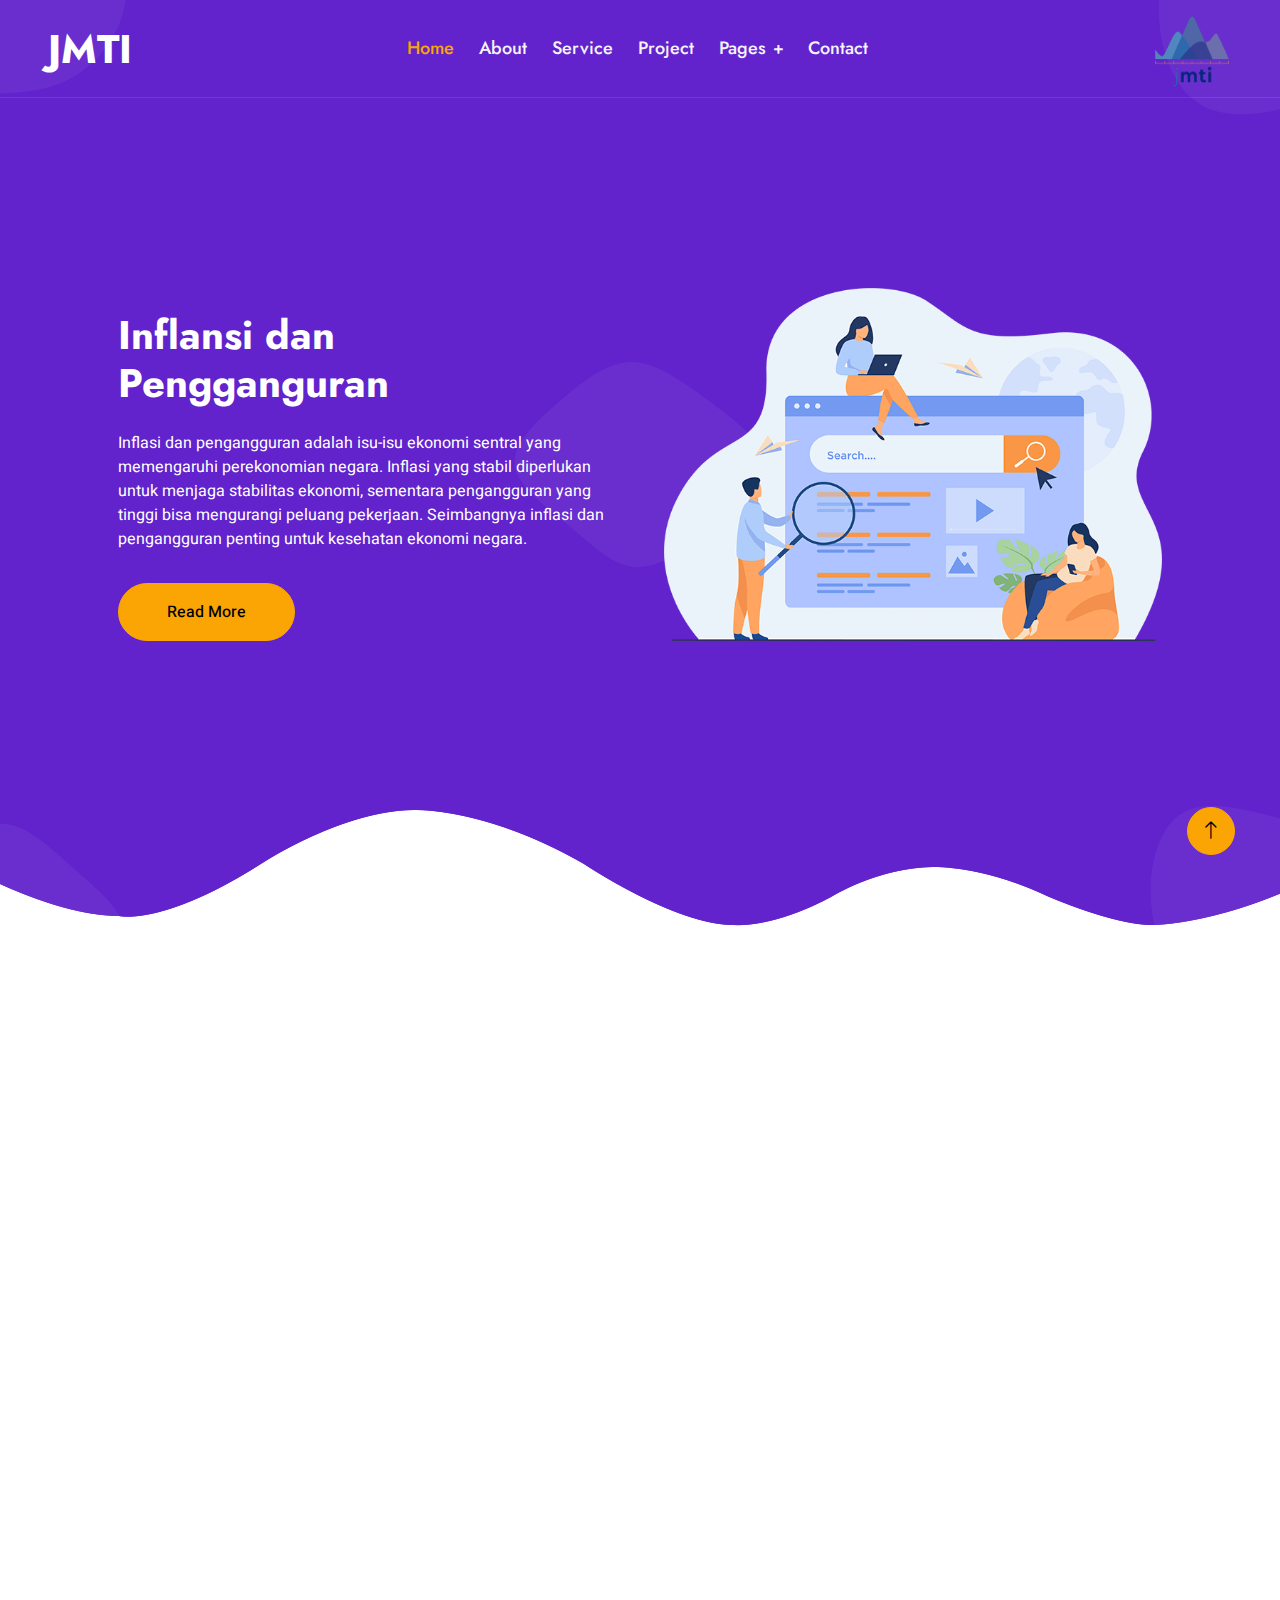
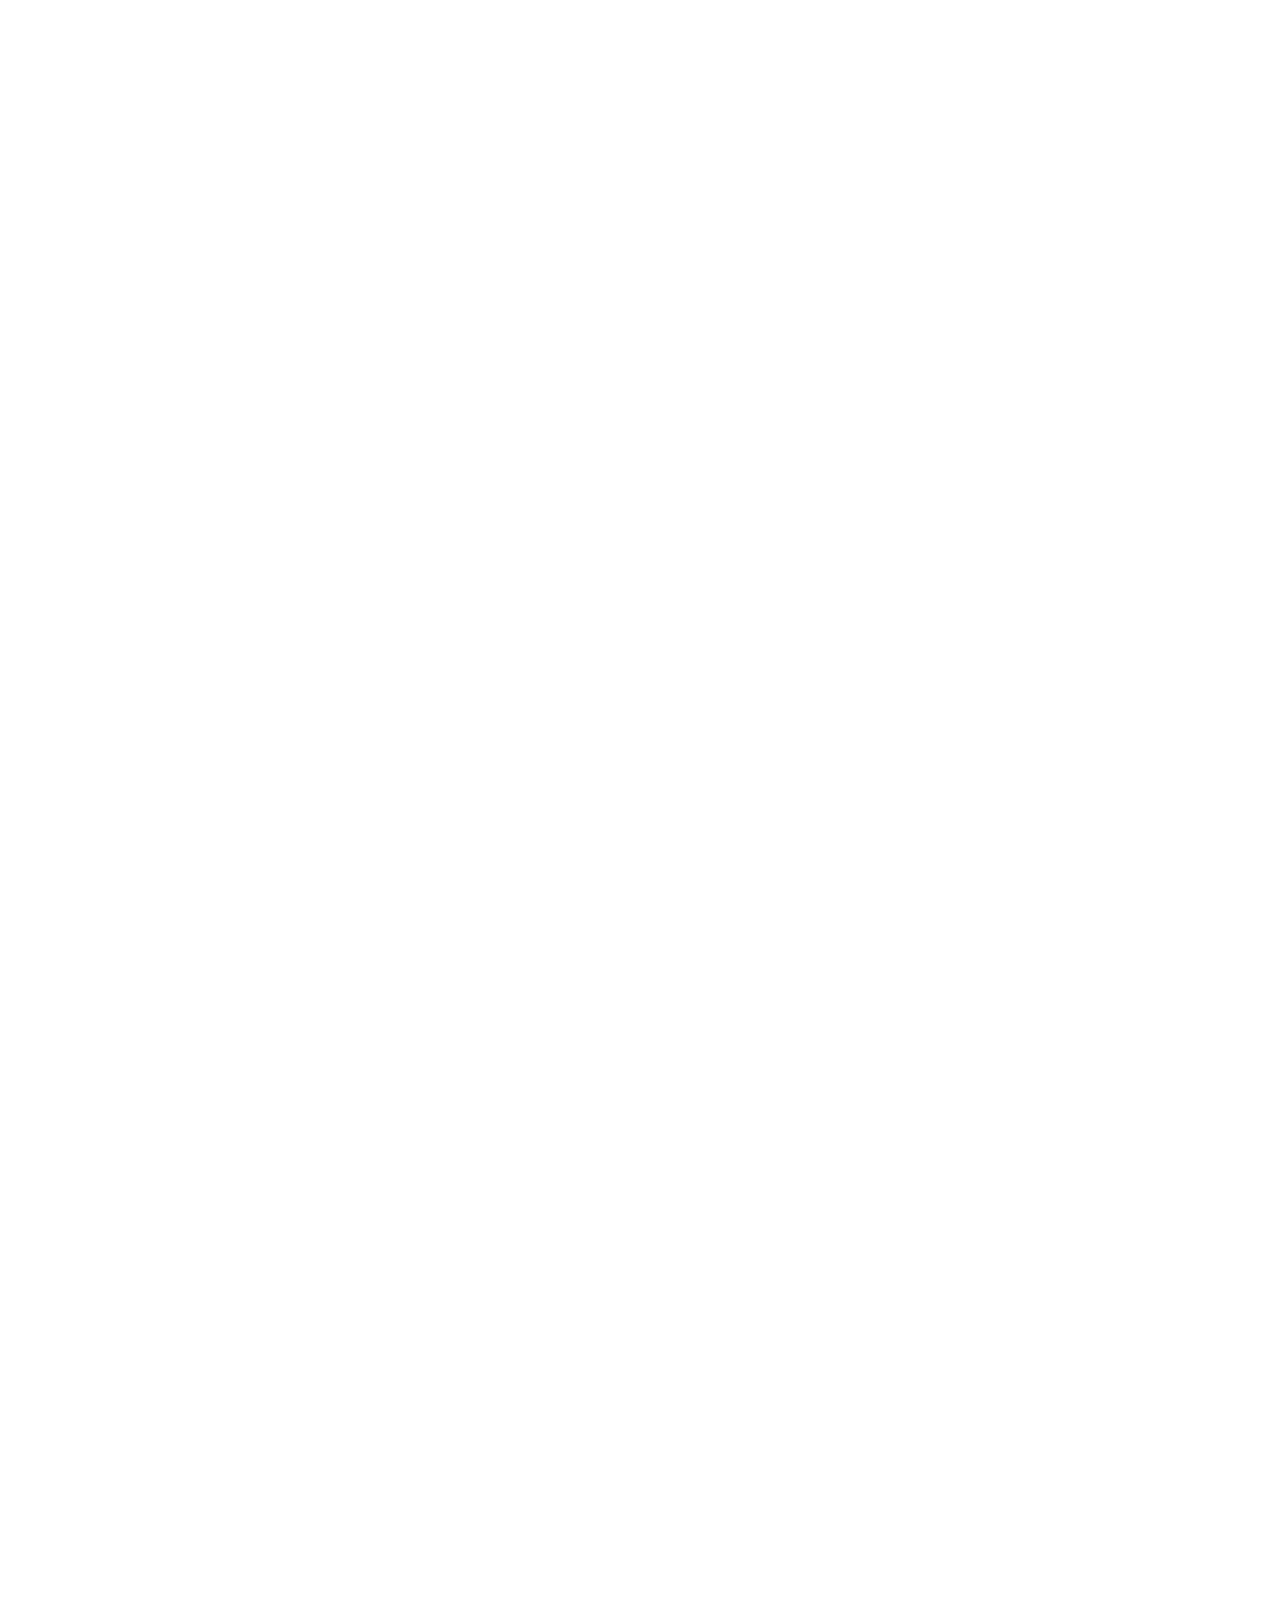
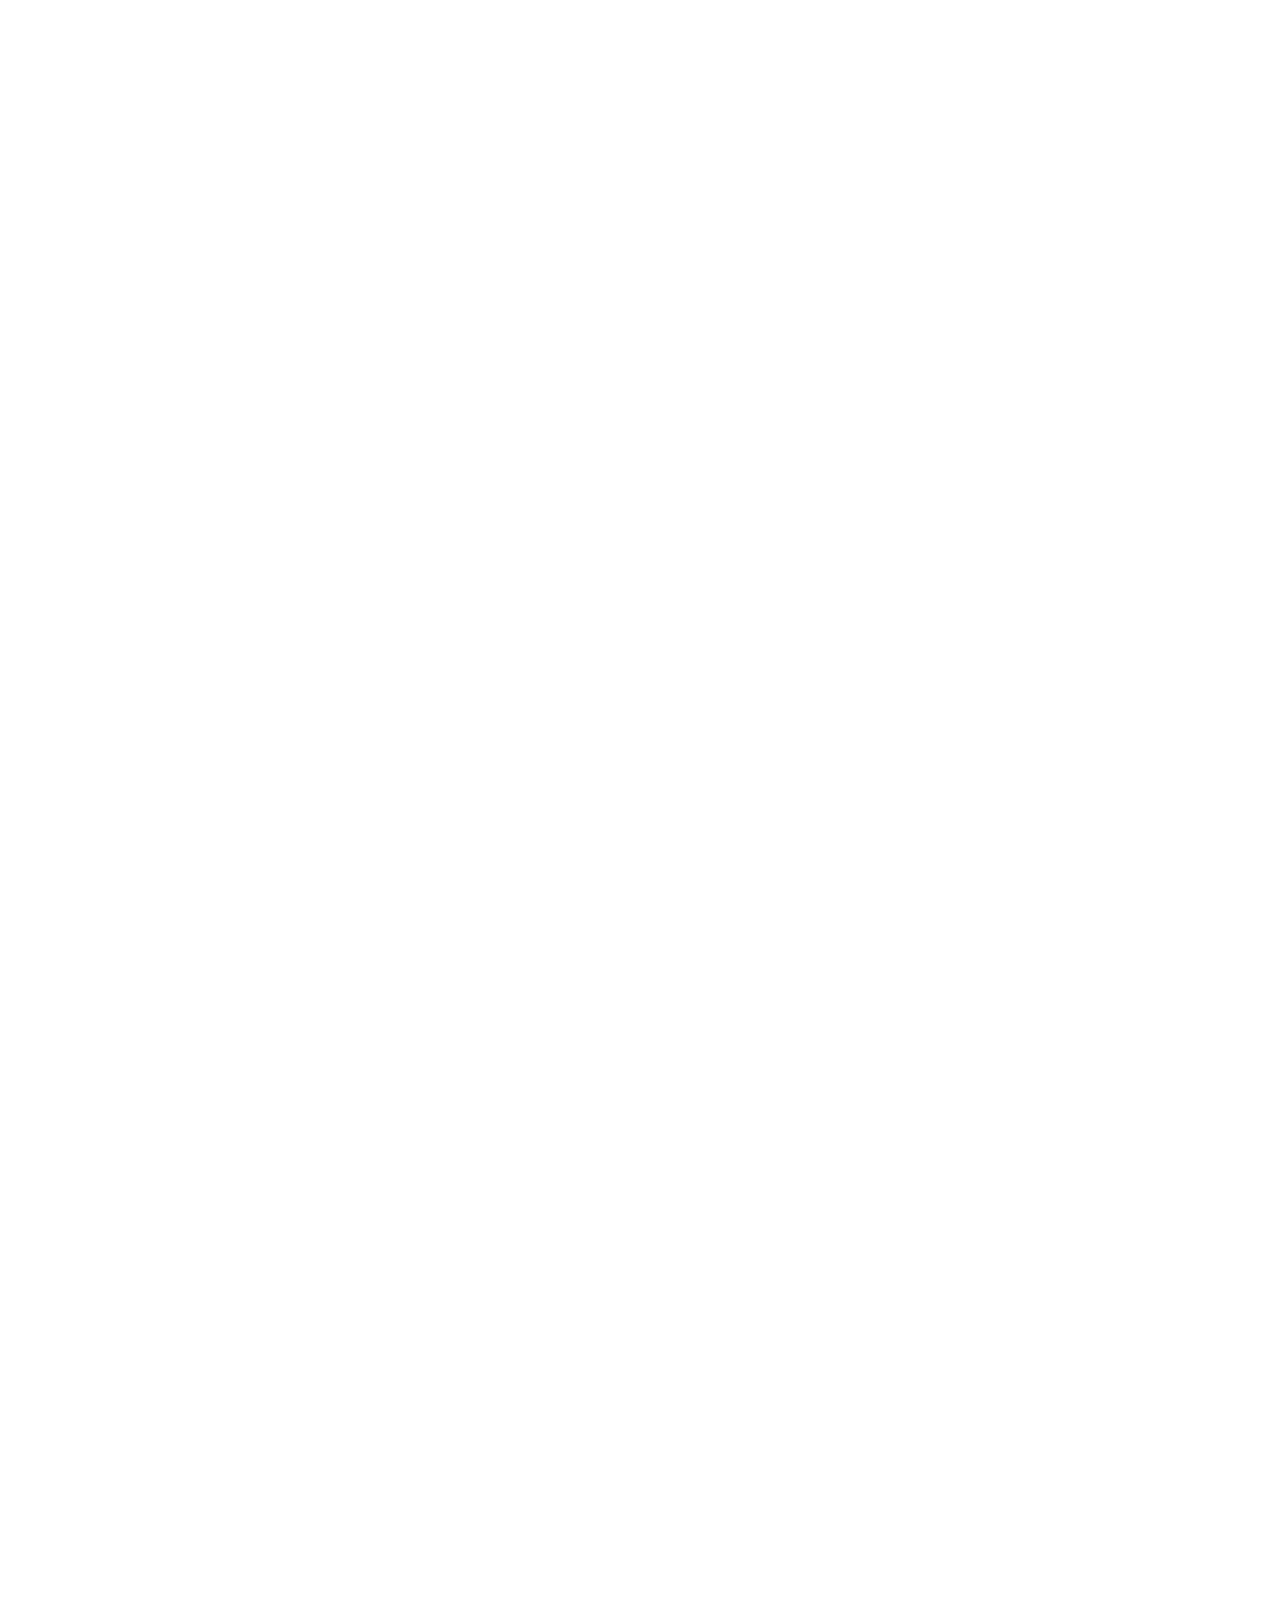
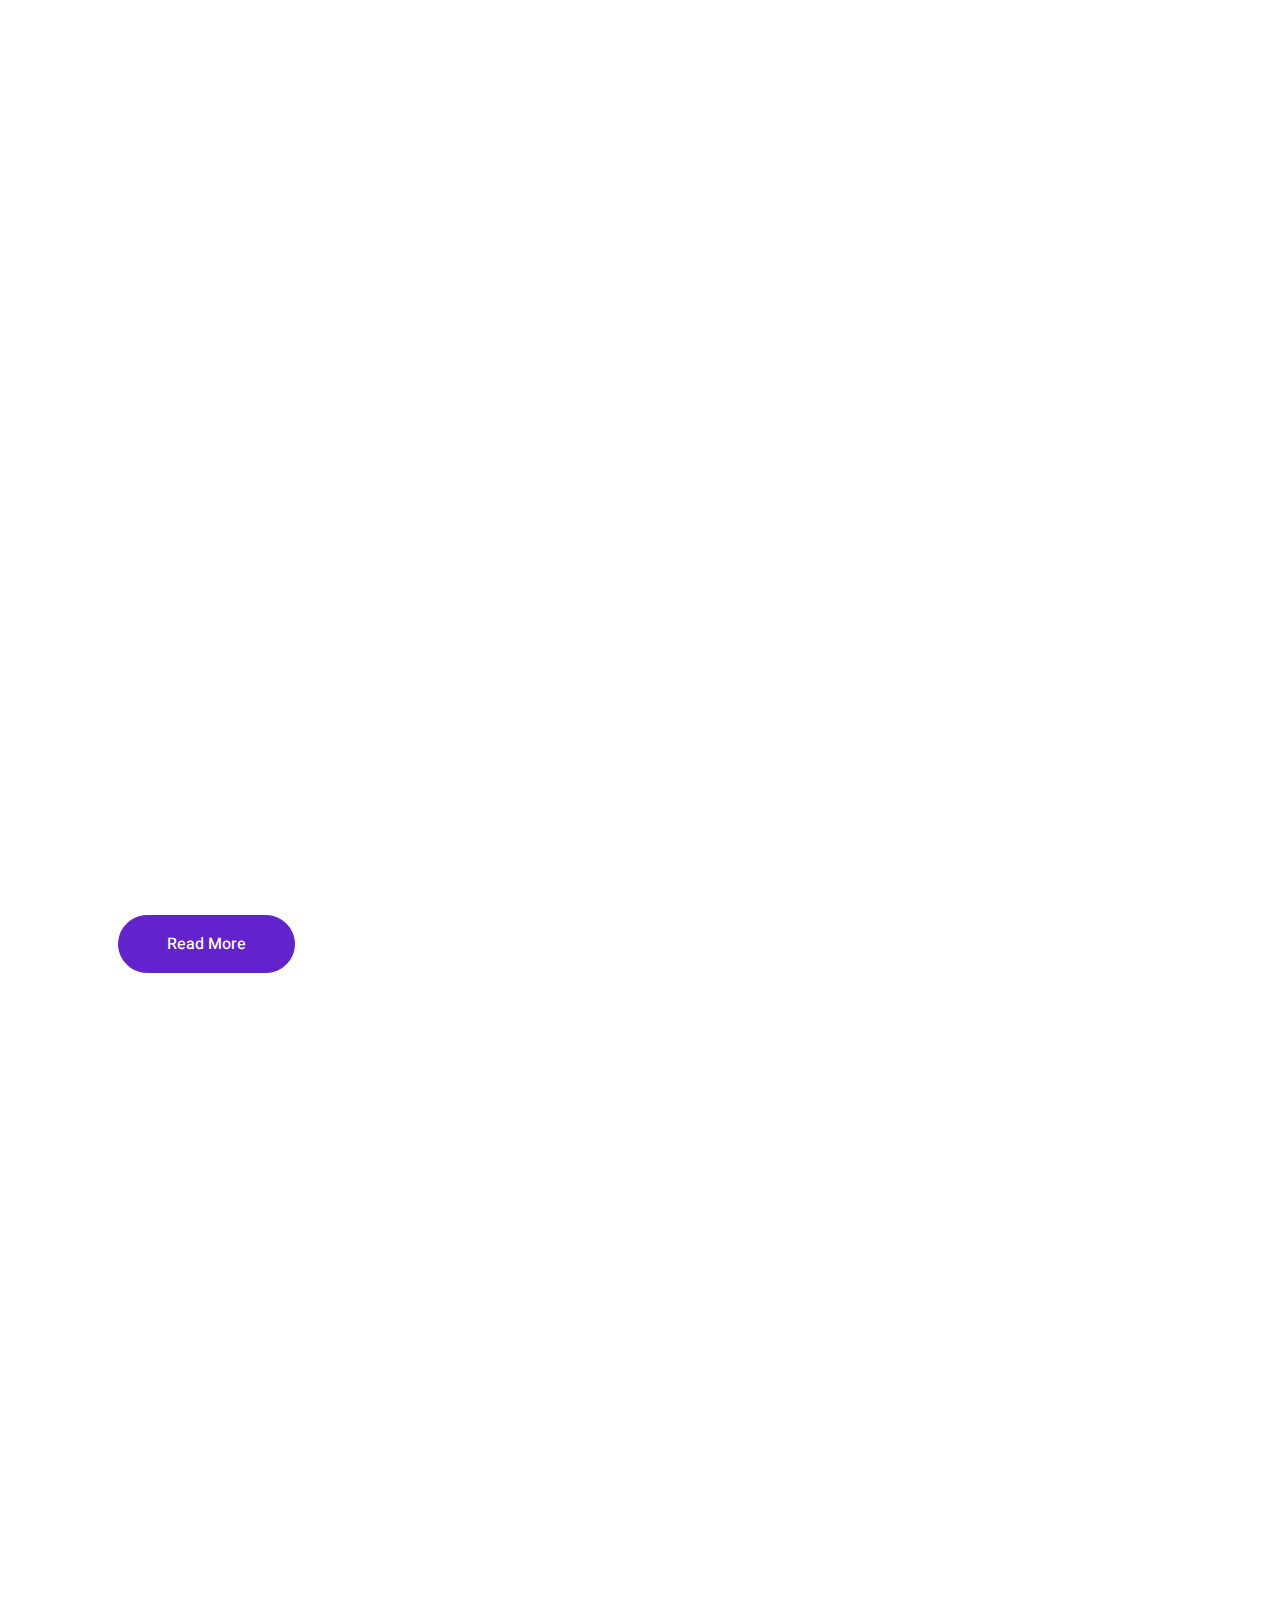
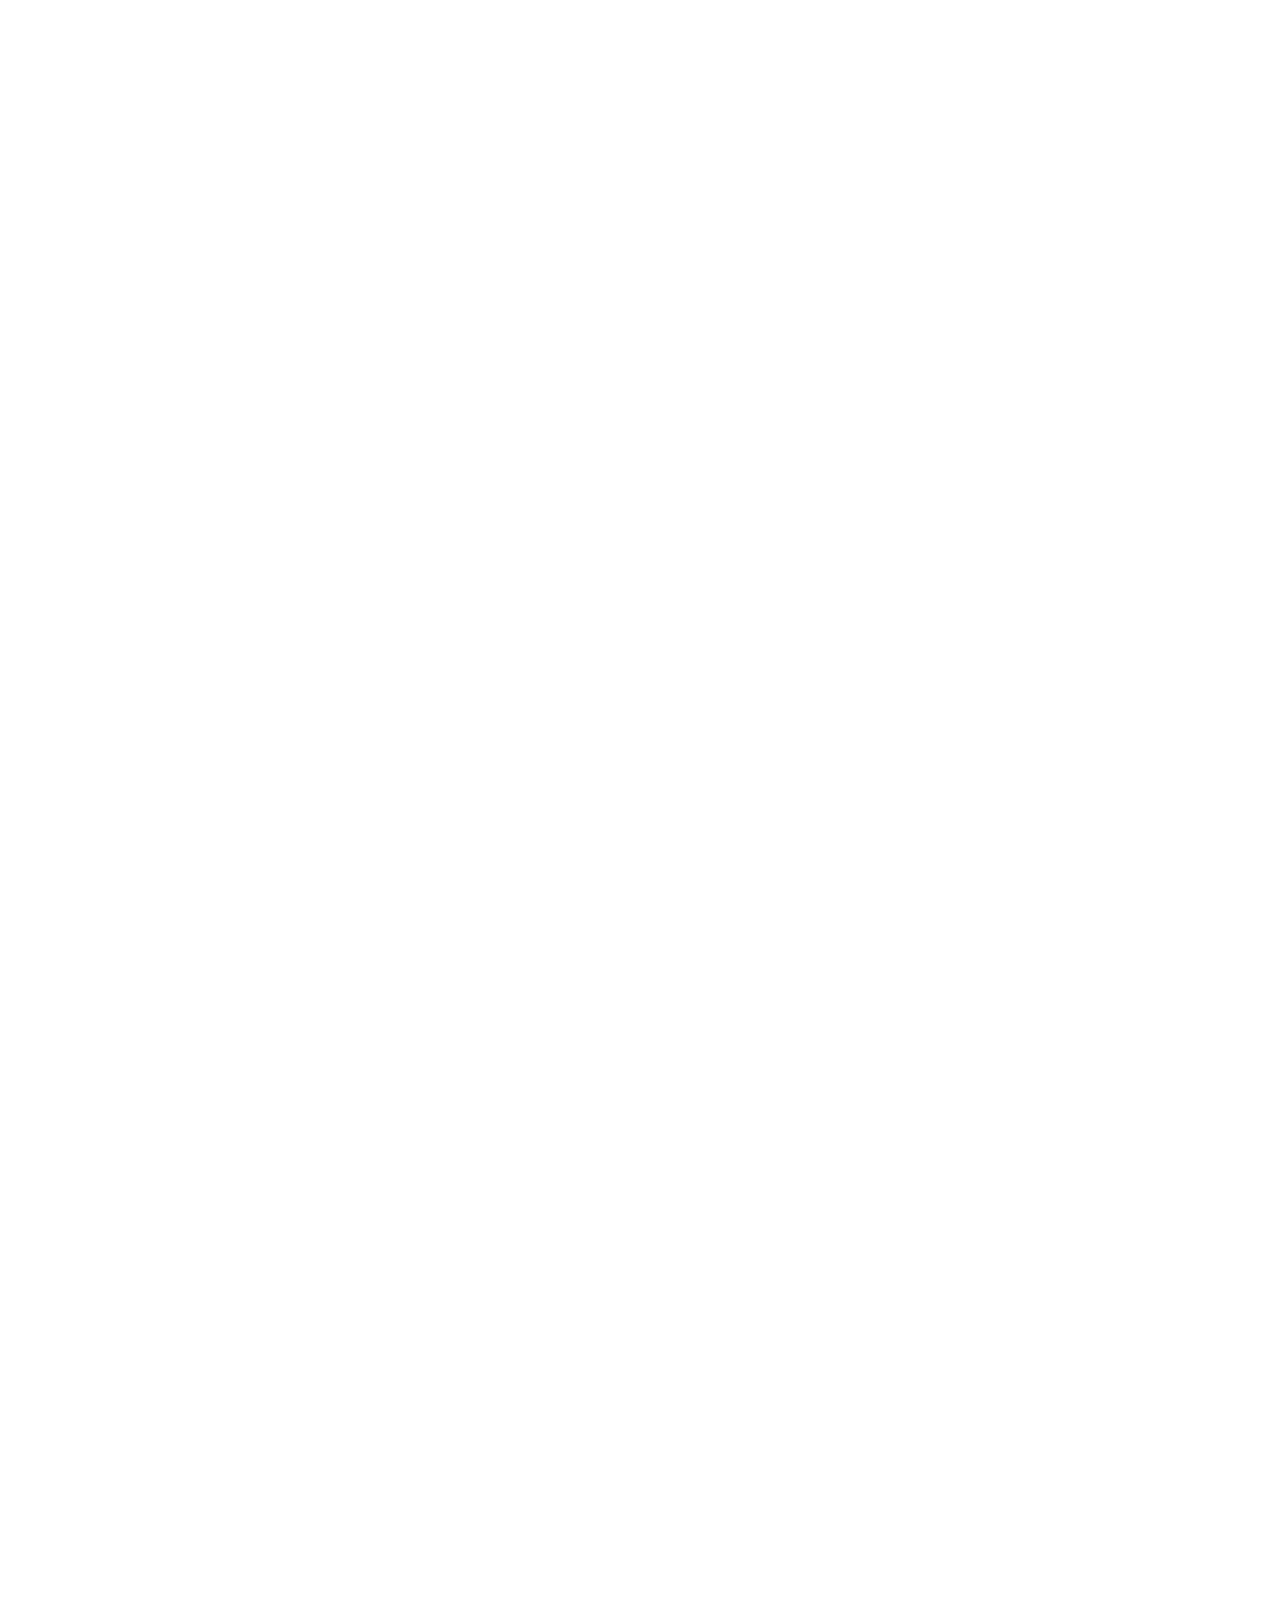
==== expo jmti/index.html @ 0d458063 "first commit" ====
<!DOCTYPE html>
<html lang="en">

<head>
    <meta charset="utf-8">
    <title>Expo - JMTI</title>
    <link rel="shortcut icon" type="image/jpg" href="img/Lambang_ITK.png"/>
    <meta content="width=device-width, initial-scale=1.0" name="viewport">
    <meta content="" name="keywords">
    <meta content="" name="description">

    <!-- Favicon -->
    <link href="img/favicon.ico" rel="icon">

    <!-- Google Web Fonts -->
    <link rel="preconnect" href="https://fonts.googleapis.com">
    <link rel="preconnect" href="https://fonts.gstatic.com" crossorigin>
    <link href="https://fonts.googleapis.com/css2?family=Heebo:wght@400;500&family=Jost:wght@500;600;700&display=swap" rel="stylesheet"> 

    <!-- Icon Font Stylesheet -->
    <link href="https://cdnjs.cloudflare.com/ajax/libs/font-awesome/5.10.0/css/all.min.css" rel="stylesheet">
    <link href="https://cdn.jsdelivr.net/npm/bootstrap-icons@1.4.1/font/bootstrap-icons.css" rel="stylesheet">

    <!-- Libraries Stylesheet -->
    <link href="lib/animate/animate.min.css" rel="stylesheet">
    <link href="lib/owlcarousel/assets/owl.carousel.min.css" rel="stylesheet">
    <link href="lib/lightbox/css/lightbox.min.css" rel="stylesheet">

    <!-- Customized Bootstrap Stylesheet -->
    <link href="css/bootstrap.min.css" rel="stylesheet">

    <!-- Template Stylesheet -->
    <link href="css/style.css" rel="stylesheet">
</head>

<body>
    <div class="container-xxl bg-white p-0">
        <!-- Spinner Start -->
        <div id="spinner" class="show bg-white position-fixed translate-middle w-100 vh-100 top-50 start-50 d-flex align-items-center justify-content-center">
            <div class="spinner-grow text-primary" style="width: 3rem; height: 3rem;" role="status">
                <span class="sr-only">Loading...</span>
            </div>
        </div>
        <!-- Spinner End -->


        <!-- Navbar & Hero Start -->
        <div class="container-xxl position-relative p-0">
            <nav class="navbar navbar-expand-lg navbar-light px-4 px-lg-5 py-3 py-lg-0">
                <a href="" class="navbar-brand p-0">
                    <h1 class="m-0">JMTI</h1>
                    <!-- <img src="img/logo.png" alt="Logo"> -->
                </a>
                <button class="navbar-toggler" type="button" data-bs-toggle="collapse" data-bs-target="#navbarCollapse">
                    <span class="fa fa-bars"></span>
                </button>
                <div class="collapse navbar-collapse" id="navbarCollapse">
                    <div class="navbar-nav mx-auto py-0">
                        <a href="index.html" class="nav-item nav-link active">Home</a>
                        <a href="about.html" class="nav-item nav-link">About</a>
                        <a href="service.html" class="nav-item nav-link">Service</a>
                        <a href="project.html" class="nav-item nav-link">Project</a>
                        <div class="nav-item dropdown">
                            <a href="#" class="nav-link dropdown-toggle" data-bs-toggle="dropdown">Pages</a>
                            <div class="dropdown-menu m-0">
                                <a href="team.html" class="dropdown-item">Our Team</a>
                                <a href="testimonial.html" class="dropdown-item">Testimonial</a>
                                <a href="404.html" class="dropdown-item">404 Page</a>
                            </div>
                        </div>
                        <a href="contact.html" class="nav-item nav-link">Contact</a>
                    </div>
                    <img href="" src="img/logo-jmti-min-removebg-preview besaar.png" width="80px" height="80px">
                </div>
            </nav>

            <div class="container-xxl bg-primary hero-header">
                <div class="container px-lg-5">
                    <div class="row g-5 align-items-end">
                        <div class="col-lg-6 text-center text-lg-start">
                            <h1 class="text-white mb-4 animated slideInDown">Inflansi dan Pengganguran</h1>
                            <p class="text-white pb-3 animated slideInDown">
                                Inflasi dan pengangguran adalah isu-isu ekonomi sentral yang memengaruhi perekonomian negara. Inflasi yang stabil diperlukan untuk menjaga stabilitas ekonomi, sementara pengangguran yang tinggi bisa mengurangi peluang pekerjaan. Seimbangnya inflasi dan pengangguran penting untuk kesehatan ekonomi negara.
                            </p>
                            <a href="" class="btn btn-secondary py-sm-3 px-sm-5 rounded-pill me-3 animated slideInLeft">Read More</a>
                            <!-- <a href="" class="btn btn-light py-sm-3 px-sm-5 rounded-pill animated slideInRight">Contact Us</a> -->
                        </div>
                        <div class="col-lg-6 text-center text-lg-start">
                            <img class="img-fluid animated zoomIn" src="img/hero.png" alt="">
                        </div>
                    </div>
                </div>
            </div>
        </div>
        <!-- Navbar & Hero End -->


        <!-- Feature Start -->
        <div class="container-xxl py-5">
            <div class="container py-5 px-lg-5">
                <div class="row g-4">
                    <div class="col-lg-4 wow fadeInUp" data-wow-delay="0.1s">
                        <div class="feature-item bg-light rounded text-center p-4">
                            <i class="fa fa-3x fa-mail-bulk text-primary mb-4"></i>
                            <h5 class="mb-3">Digital Marketing</h5>
                            <p class="m-0">Erat ipsum justo amet duo et elitr dolor, est duo duo eos lorem sed diam stet diam sed stet lorem.</p>
                        </div>
                    </div>
                    <div class="col-lg-4 wow fadeInUp" data-wow-delay="0.3s">
                        <div class="feature-item bg-light rounded text-center p-4">
                            <i class="fa fa-3x fa-search text-primary mb-4"></i>
                            <h5 class="mb-3">SEO & Backlinks</h5>
                            <p class="m-0">Erat ipsum justo amet duo et elitr dolor, est duo duo eos lorem sed diam stet diam sed stet lorem.</p>
                        </div>
                    </div>
                    <div class="col-lg-4 wow fadeInUp" data-wow-delay="0.5s">
                        <div class="feature-item bg-light rounded text-center p-4">
                            <i class="fa fa-3x fa-laptop-code text-primary mb-4"></i>
                            <h5 class="mb-3">Design & Development</h5>
                            <p class="m-0">Erat ipsum justo amet duo et elitr dolor, est duo duo eos lorem sed diam stet diam sed stet lorem.</p>
                        </div>
                    </div>
                </div>
            </div>
        </div>
        <!-- Feature End -->


        <!-- About Start -->
        <div class="container-xxl py-5">
            <div class="container py-5 px-lg-5">
                <div class="row g-5 align-items-center">
                    <div class="col-lg-6 wow fadeInUp" data-wow-delay="0.1s">
                        <p class="section-title text-secondary">Sekilas JMTI ITK<span></span></p>
                        <h1 class="mb-5">Jurusan Matematika dan Teknologi Informasi (JMTI)</h1>
                        <p class="mb-4">
                            Jurusan Matematika dan Teknologi Informasi (JMTI) sebagai salah satu dari lima jurusan yang ada di Institut Teknologi Kalimantan yang didirikan pada tahun 2015. JMTI merupakan jurusan terbesar yang memiliki lima program studi yaitu, Matematika, Sistem Informasi, Informatika, Statistika, dan Ilmu Aktuaria dengan jumlah keseluruhan 803 mahasiswa. Pada tahun 2021, JMTI menginisiasi pendirian program studi baru Bisnis Digital.                        </p>
                        <div class="skill mb-4">
                            <div class="d-flex justify-content-between">
                                <p class="mb-2">Digital Marketing</p>
                                <p class="mb-2">85%</p>
                            </div>
                            <div class="progress">
                                <div class="progress-bar bg-primary" role="progressbar" aria-valuenow="85" aria-valuemin="0" aria-valuemax="100"></div>
                            </div>
                        </div>
                        <div class="skill mb-4">
                            <div class="d-flex justify-content-between">
                                <p class="mb-2">SEO & Backlinks</p>
                                <p class="mb-2">90%</p>
                            </div>
                            <div class="progress">
                                <div class="progress-bar bg-secondary" role="progressbar" aria-valuenow="90" aria-valuemin="0" aria-valuemax="100"></div>
                            </div>
                        </div>
                        <div class="skill mb-4">
                            <div class="d-flex justify-content-between">
                                <p class="mb-2">Design & Development</p>
                                <p class="mb-2">95%</p>
                            </div>
                            <div class="progress">
                                <div class="progress-bar bg-dark" role="progressbar" aria-valuenow="95" aria-valuemin="0" aria-valuemax="100"></div>
                            </div>
                        </div>
                        <a href="https://itk.ac.id/jmti-itk/" class="btn btn-primary py-sm-3 px-sm-5 rounded-pill mt-3">Read More</a>
                    </div>
                    <div class="col-lg-6">
                        <img class="img-fluid wow zoomIn" data-wow-delay="0.6s" src="img/logo-jmti-min-removebg-preview besaar.png" width="500px">
                    </div>
                </div>
            </div>
        </div>
        <!-- About End -->


        <!-- Facts Start -->
        <div class="container-xxl bg-primary fact py-5 wow fadeInUp" data-wow-delay="0.1s">
            <div class="container py-5 px-lg-5">
                <div class="row g-4">
                    <div class="col-md-6 col-lg-3 text-center wow fadeIn" data-wow-delay="0.1s">
                        <i class="fa fa-certificate fa-3x text-secondary mb-3"></i>
                        <h1 class="text-white mb-2" data-toggle="counter-up">1234</h1>
                        <p class="text-white mb-0">Years Experience</p>
                    </div>
                    <div class="col-md-6 col-lg-3 text-center wow fadeIn" data-wow-delay="0.3s">
                        <i class="fa fa-users-cog fa-3x text-secondary mb-3"></i>
                        <h1 class="text-white mb-2" data-toggle="counter-up">1234</h1>
                        <p class="text-white mb-0">Team Members</p>
                    </div>
                    <div class="col-md-6 col-lg-3 text-center wow fadeIn" data-wow-delay="0.5s">
                        <i class="fa fa-users fa-3x text-secondary mb-3"></i>
                        <h1 class="text-white mb-2" data-toggle="counter-up">1234</h1>
                        <p class="text-white mb-0">Satisfied Clients</p>
                    </div>
                    <div class="col-md-6 col-lg-3 text-center wow fadeIn" data-wow-delay="0.7s">
                        <i class="fa fa-check fa-3x text-secondary mb-3"></i>
                        <h1 class="text-white mb-2" data-toggle="counter-up">1234</h1>
                        <p class="text-white mb-0">Compleate Projects</p>
                    </div>
                </div>
            </div>
        </div>
        <!-- Facts End -->


        <!-- Service Start -->
        <div class="container-xxl py-5">
            <div class="container py-5 px-lg-5">
                <div class="wow fadeInUp" data-wow-delay="0.1s">
                    <p class="section-title text-secondary justify-content-center"><span></span>Program Studi<span></span></p>
                    <h1 class="text-center mb-5">Jurusan Matematika dan Teknologi Informasi</h1>
                </div>
                <div class="row g-4">
                    <div class="col-lg-4 col-md-6 wow fadeInUp" data-wow-delay="0.1s">
                        <div class="service-item d-flex flex-column text-center rounded">
                            <div class="service-icon flex-shrink-0">
                                <img src="img/if-nav.png" width="140px">
                            </div>
                            <h5 class="mb-3">Informatika</h5>
                            <p class="m-0">
                                Informatika adalah program pendidikan tinggi yang berfokus pada komputer, teknologi informasi, dan pengelolaan data.                            </p>
                            <a class="btn btn-square" href="https://if.itk.ac.id/beranda"><i class="fa fa-arrow-right"></i></a>
                        </div>
                    </div>
                    <div class="col-lg-4 col-md-6 wow fadeInUp" data-wow-delay="0.3s">
                        <div class="service-item d-flex flex-column text-center rounded">
                            <div class="service-icon flex-shrink-0" style="padding-bottom: 10px; position: relative;">
                                <img src="img/sistem-informasi-removebg-preview.png" width="150px">
                            </div>
                            <h5 class="mb-3">Sistem Informasi</h5>
                            <p class="m-0">
                                Sistem Informasi adalah bidang ilmu yang mempelajari tentang analisa kebutuhan dan proses bisnis serta desain sistem.
                            </p>
                            <a class="btn btn-square" href="https://is.itk.ac.id/beranda"><i class="fa fa-arrow-right"></i></a>
                        </div>
                    </div>
                    <div class="col-lg-4 col-md-6 wow fadeInUp" data-wow-delay="0.5s">
                        <div class="service-item d-flex flex-column text-center rounded">
                            <div class="service-icon flex-shrink-0" style="padding-bottom: 25px; position: relative;">
                                <img src="img/matematika-removebg-preview.png" width="200px">
                            </div>
                            <h5 class="mb-3">Matematika</h5>
                            <p class="m-0">
                                Matematika adalah program pendidikan tinggi yang berfokus pada studi tentang angka, pola, struktur, dan hubungan matematis.                            </p>
                            <a class="btn btn-square" href="https://math.itk.ac.id/beranda"><i class="fa fa-arrow-right"></i></a>
                        </div>
                    </div>
                    <div class="col-lg-4 col-md-6 wow fadeInUp" data-wow-delay="0.1s">
                        <div class="service-item d-flex flex-column text-center rounded">
                            <div class="service-icon flex-shrink-0">
                                <img src="img/statistika-removebg-preview.png" width="250px">
                            </div>
                            <h5 class="mb-3">Statistika</h5>
                            <p class="m-0">
                                Statistika adalah program pendidikan tinggi yang memfokuskan pada pengumpulan, analisis, interpretasi, dan presentasi data.                            </p>
                            <a class="btn btn-square" href="https://stat.itk.ac.id/"><i class="fa fa-arrow-right"></i></a>
                        </div>
                    </div>
                    <div class="col-lg-4 col-md-6 wow fadeInUp" data-wow-delay="0.3s">
                        <div class="service-item d-flex flex-column text-center rounded">
                            <div class="service-icon flex-shrink-0">
                                <img src="img/Prodi-Bisnis-Digital.png" width="165px">
                            </div>
                            <h5 class="mb-3">Bisnis Digital</h5>
                            <p class="m-0">
                                Bisnis Digital adalah program pendidikan tinggi yang bertujuan untuk mengembangkan pemahaman mahasiswa tentang konsep bisnis dalam era digital.                             </p>
                            <a class="btn btn-square" href="https://bisnisdigital.itk.ac.id/"><i class="fa fa-arrow-right"></i></a>
                        </div>
                    </div>
                    <div class="col-lg-4 col-md-6 wow fadeInUp" data-wow-delay="0.5s">
                        <div class="service-item d-flex flex-column text-center rounded">
                            <div class="service-icon flex-shrink-0" style="padding-bottom: 10px; position: relative;">
                                <img src="img/aktuaria-removebg-preview.png" width="150px">
                            </div>
                            <h5 class="mb-3">Ilmu Aktuaria</h5>
                            <p class="m-0">
                                Ilmu Aktuaria adalah program pendidikan tinggi yang fokus pada matematika, statistika, dan teori keuangan untuk mengelola risiko dan ketidakpastian di berbagai industri.                            </p>
                            <a class="btn btn-square" href="https://actsci.itk.ac.id/"><i class="fa fa-arrow-right"></i></a>
                        </div>
                    </div>
                </div>
            </div>
        </div>
        <!-- Service End -->


        <!-- Newsletter Start -->
        <div class="container-xxl bg-primary newsletter py-5 wow fadeInUp" data-wow-delay="0.1s">
            <div class="container py-5 px-lg-5">
                <div class="row justify-content-center">
                    <div class="col-lg-7 text-center">
                        <p class="section-title text-white justify-content-center"><span></span>Newsletter<span></span></p>
                        <h1 class="text-center text-white mb-4">Stay Always In Touch</h1>
                        <p class="text-white mb-4">Diam dolor diam ipsum et tempor sit. Aliqu diam amet diam et eos labore. Clita erat ipsum et lorem et sit sed stet lorem sit clita duo justo</p>
                        <div class="position-relative w-100 mt-3">
                            <input class="form-control border-0 rounded-pill w-100 ps-4 pe-5" type="text" placeholder="Enter Your Email" style="height: 48px;">
                            <button type="button" class="btn shadow-none position-absolute top-0 end-0 mt-1 me-2"><i class="fa fa-paper-plane text-primary fs-4"></i></button>
                        </div>
                    </div>
                </div>
            </div>
        </div>
        <!-- Newsletter End -->


        <!-- Projects Start -->
        <div class="container-xxl py-5">
            <div class="container py-5 px-lg-5">
                <div class="wow fadeInUp" data-wow-delay="0.1s">
                    <p class="section-title text-secondary justify-content-center"><span></span>Our Projects<span></span></p>
                    <h1 class="text-center mb-5">Prospek Kerja dari Jurusan JMTI</h1>
                </div>
                <div class="row mt-n2 wow fadeInUp" data-wow-delay="0.3s">
                    <div class="col-12 text-center">
                        <ul class="list-inline mb-5" id="portfolio-flters">
                            <li class="mx-2 active" data-filter="*">All</li>
                            <li class="mx-2" data-filter=".first">Informatics</li>
                            <li class="mx-2" data-filter=".second">Information Systems</li>
                            <li class="mx-2" data-filter=".third">Mathematics</li>
                            <li class="mx-2" data-filter=".fourth">Statistics</li>
                            <li class="mx-2" data-filter=".fifth">Digital Business</li>
                            <li class="mx-2" data-filter=".sixth">Actuarial Science</li>
                        </ul>
                    </div>
                </div>
                <div class="row g-4 portfolio-container">
                    <div class="col-lg-4 col-md-6 portfolio-item first wow fadeInUp" data-wow-delay="0.1s">
                        <div class="rounded overflow-hidden">
                            <div class="position-relative overflow-hidden">
                                <img class="img-fluid w-100" src="img/portfolio-1.jpg" alt="">
                                <div class="portfolio-overlay">
                                    <a class="btn btn-square btn-outline-light mx-1" href="img/portfolio-1.jpg" data-lightbox="portfolio"><i class="fa fa-eye"></i></a>
                                    <a class="btn btn-square btn-outline-light mx-1" href=""><i class="fa fa-link"></i></a>
                                </div>
                            </div>
                            <div class="bg-light p-4">
                                <p class="text-primary fw-medium mb-2">UI / UX Design</p>
                                <h5 class="lh-base mb-0">Digital Agency Website Design And Development</a>
                            </div>
                        </div>
                    </div>
                    <div class="col-lg-4 col-md-6 portfolio-item second wow fadeInUp" data-wow-delay="0.3s">
                        <div class="rounded overflow-hidden">
                            <div class="position-relative overflow-hidden">
                                <img class="img-fluid w-100" src="img/portfolio-2.jpg" alt="">
                                <div class="portfolio-overlay">
                                    <a class="btn btn-square btn-outline-light mx-1" href="img/portfolio-2.jpg" data-lightbox="portfolio"><i class="fa fa-eye"></i></a>
                                    <a class="btn btn-square btn-outline-light mx-1" href=""><i class="fa fa-link"></i></a>
                                </div>
                            </div>
                            <div class="bg-light p-4">
                                <p class="text-primary fw-medium mb-2">UI / UX Design</p>
                                <h5 class="lh-base mb-0">Digital Agency Website Design And Development</a>
                            </div>
                        </div>
                    </div>
                    <div class="col-lg-4 col-md-6 portfolio-item first wow fadeInUp" data-wow-delay="0.5s">
                        <div class="rounded overflow-hidden">
                            <div class="position-relative overflow-hidden">
                                <img class="img-fluid w-100" src="img/portfolio-3.jpg" alt="">
                                <div class="portfolio-overlay">
                                    <a class="btn btn-square btn-outline-light mx-1" href="img/portfolio-3.jpg" data-lightbox="portfolio"><i class="fa fa-eye"></i></a>
                                    <a class="btn btn-square btn-outline-light mx-1" href=""><i class="fa fa-link"></i></a>
                                </div>
                            </div>
                            <div class="bg-light p-4">
                                <p class="text-primary fw-medium mb-2">UI / UX Design</p>
                                <h5 class="lh-base mb-0">Digital Agency Website Design And Development</a>
                            </div>
                        </div>
                    </div>
                    <div class="col-lg-4 col-md-6 portfolio-item second wow fadeInUp" data-wow-delay="0.1s">
                        <div class="rounded overflow-hidden">
                            <div class="position-relative overflow-hidden">
                                <img class="img-fluid w-100" src="img/portfolio-4.jpg" alt="">
                                <div class="portfolio-overlay">
                                    <a class="btn btn-square btn-outline-light mx-1" href="img/portfolio-4.jpg" data-lightbox="portfolio"><i class="fa fa-eye"></i></a>
                                    <a class="btn btn-square btn-outline-light mx-1" href=""><i class="fa fa-link"></i></a>
                                </div>
                            </div>
                            <div class="bg-light p-4">
                                <p class="text-primary fw-medium mb-2">UI / UX Design</p>
                                <h5 class="lh-base mb-0">Digital Agency Website Design And Development</a>
                            </div>
                        </div>
                    </div>
                    <div class="col-lg-4 col-md-6 portfolio-item first wow fadeInUp" data-wow-delay="0.3s">
                        <div class="rounded overflow-hidden">
                            <div class="position-relative overflow-hidden">
                                <img class="img-fluid w-100" src="img/portfolio-5.jpg" alt="">
                                <div class="portfolio-overlay">
                                    <a class="btn btn-square btn-outline-light mx-1" href="img/portfolio-5.jpg" data-lightbox="portfolio"><i class="fa fa-eye"></i></a>
                                    <a class="btn btn-square btn-outline-light mx-1" href=""><i class="fa fa-link"></i></a>
                                </div>
                            </div>
                            <div class="bg-light p-4">
                                <p class="text-primary fw-medium mb-2">UI / UX Design</p>
                                <h5 class="lh-base mb-0">Digital Agency Website Design And Development</a>
                            </div>
                        </div>
                    </div>
                    <div class="col-lg-4 col-md-6 portfolio-item second wow fadeInUp" data-wow-delay="0.5s">
                        <div class="rounded overflow-hidden">
                            <div class="position-relative overflow-hidden">
                                <img class="img-fluid w-100" src="img/portfolio-6.jpg" alt="">
                                <div class="portfolio-overlay">
                                    <a class="btn btn-square btn-outline-light mx-1" href="img/portfolio-6.jpg" data-lightbox="portfolio"><i class="fa fa-eye"></i></a>
                                    <a class="btn btn-square btn-outline-light mx-1" href=""><i class="fa fa-link"></i></a>
                                </div>
                            </div>
                            <div class="bg-light p-4">
                                <p class="text-primary fw-medium mb-2">UI / UX Design</p>
                                <h5 class="lh-base mb-0">Digital Agency Website Design And Development</a>
                            </div>
                        </div>
                    </div>
                </div>
                <div data-wow-delay="0.3s">
                    <a href="https://itk.ac.id/jmti-itk/" class="btn btn-primary py-sm-3 px-sm-5 rounded-pill mt-3">Read More</a>
                </div>
            </div>
        </div>
        <!-- Projects End -->


        <!-- Testimonial Start -->
        <div class="container-xxl py-5 wow fadeInUp" data-wow-delay="0.1s">
            <div class="container py-5 px-lg-5">
                <p class="section-title text-secondary justify-content-center"><span></span>Alumni<span></span></p>
                <h1 class="text-center mb-5">Apa Kata Mereka!!</h1>
                <div class="owl-carousel testimonial-carousel">
                    <div class="testimonial-item bg-light rounded my-4">
                        <p class="fs-5"><i class="fa fa-quote-left fa-4x text-primary mt-n4 me-3"></i>Diam dolor diam ipsum sit. Aliqu diam amet diam et eos. Clita erat ipsum et lorem et sit sed stet lorem sit clita duo justo.</p>
                        <div class="d-flex align-items-center">
                            <img class="img-fluid flex-shrink-0 rounded-circle" src="img/testimonial-1.jpg" style="width: 65px; height: 65px;">
                            <div class="ps-4">
                                <h5 class="mb-1">Client Name</h5>
                                <span>Profession</span>
                            </div>
                        </div>
                    </div>
                    <div class="testimonial-item bg-light rounded my-4">
                        <p class="fs-5"><i class="fa fa-quote-left fa-4x text-primary mt-n4 me-3"></i>Diam dolor diam ipsum sit. Aliqu diam amet diam et eos. Clita erat ipsum et lorem et sit sed stet lorem sit clita duo justo.</p>
                        <div class="d-flex align-items-center">
                            <img class="img-fluid flex-shrink-0 rounded-circle" src="img/testimonial-2.jpg" style="width: 65px; height: 65px;">
                            <div class="ps-4">
                                <h5 class="mb-1">Client Name</h5>
                                <span>Profession</span>
                            </div>
                        </div>
                    </div>
                    <div class="testimonial-item bg-light rounded my-4">
                        <p class="fs-5"><i class="fa fa-quote-left fa-4x text-primary mt-n4 me-3"></i>Diam dolor diam ipsum sit. Aliqu diam amet diam et eos. Clita erat ipsum et lorem et sit sed stet lorem sit clita duo justo.</p>
                        <div class="d-flex align-items-center">
                            <img class="img-fluid flex-shrink-0 rounded-circle" src="img/testimonial-3.jpg" style="width: 65px; height: 65px;">
                            <div class="ps-4">
                                <h5 class="mb-1">Client Name</h5>
                                <span>Profession</span>
                            </div>
                        </div>
                    </div>
                    <div class="testimonial-item bg-light rounded my-4">
                        <p class="fs-5"><i class="fa fa-quote-left fa-4x text-primary mt-n4 me-3"></i>Diam dolor diam ipsum sit. Aliqu diam amet diam et eos. Clita erat ipsum et lorem et sit sed stet lorem sit clita duo justo.</p>
                        <div class="d-flex align-items-center">
                            <img class="img-fluid flex-shrink-0 rounded-circle" src="img/testimonial-3.jpg" style="width: 65px; height: 65px;">
                            <div class="ps-4">
                                <h5 class="mb-1">Client Name</h5>
                                <span>Profession</span>
                            </div>
                        </div>
                    </div>
                    <div class="testimonial-item bg-light rounded my-4">
                        <p class="fs-5"><i class="fa fa-quote-left fa-4x text-primary mt-n4 me-3"></i>Diam dolor diam ipsum sit. Aliqu diam amet diam et eos. Clita erat ipsum et lorem et sit sed stet lorem sit clita duo justo.</p>
                        <div class="d-flex align-items-center">
                            <img class="img-fluid flex-shrink-0 rounded-circle" src="img/testimonial-3.jpg" style="width: 65px; height: 65px;">
                            <div class="ps-4">
                                <h5 class="mb-1">Client Name</h5>
                                <span>Profession</span>
                            </div>
                        </div>
                    </div>
                    <div class="testimonial-item bg-light rounded my-4">
                        <p class="fs-5"><i class="fa fa-quote-left fa-4x text-primary mt-n4 me-3"></i>Diam dolor diam ipsum sit. Aliqu diam amet diam et eos. Clita erat ipsum et lorem et sit sed stet lorem sit clita duo justo.</p>
                        <div class="d-flex align-items-center">
                            <img class="img-fluid flex-shrink-0 rounded-circle" src="img/testimonial-3.jpg" style="width: 65px; height: 65px;">
                            <div class="ps-4">
                                <h5 class="mb-1">Client Name</h5>
                                <span>Profession</span>
                            </div>
                        </div>
                    </div>
                </div>
            </div>
        </div>
        <!-- Testimonial End -->


        <!-- Team Start -->
        <div class="container-xxl py-5">
            <div class="container py-5 px-lg-5">
                <div class="wow fadeInUp" data-wow-delay="0.1s">
                    <p class="section-title text-secondary justify-content-center"><span></span>Our Team<span></span></p>
                    <h1 class="text-center mb-5">Our Team Members</h1>
                </div>
                <div class="row g-4">
                    <div class="col-lg-4 col-md-6 wow fadeInUp" data-wow-delay="0.1s">
                        <div class="team-item bg-light rounded">
                            <div class="text-center border-bottom p-4">
                                <img class="img-fluid rounded-circle mb-4" src="img/team-1.jpg" alt="">
                                <h5>John Doe</h5>
                                <span>CEO & Founder</span>
                            </div>
                            <div class="d-flex justify-content-center p-4">
                                <a class="btn btn-square mx-1" href=""><i class="fab fa-facebook-f"></i></a>
                                <a class="btn btn-square mx-1" href=""><i class="fab fa-twitter"></i></a>
                                <a class="btn btn-square mx-1" href=""><i class="fab fa-instagram"></i></a>
                                <a class="btn btn-square mx-1" href=""><i class="fab fa-linkedin-in"></i></a>
                            </div>
                        </div>
                    </div>
                    <div class="col-lg-4 col-md-6 wow fadeInUp" data-wow-delay="0.3s">
                        <div class="team-item bg-light rounded">
                            <div class="text-center border-bottom p-4">
                                <img class="img-fluid rounded-circle mb-4" src="img/team-2.jpg" alt="">
                                <h5>Jessica Brown</h5>
                                <span>Web Designer</span>
                            </div>
                            <div class="d-flex justify-content-center p-4">
                                <a class="btn btn-square mx-1" href=""><i class="fab fa-facebook-f"></i></a>
                                <a class="btn btn-square mx-1" href=""><i class="fab fa-twitter"></i></a>
                                <a class="btn btn-square mx-1" href=""><i class="fab fa-instagram"></i></a>
                                <a class="btn btn-square mx-1" href=""><i class="fab fa-linkedin-in"></i></a>
                            </div>
                        </div>
                    </div>
                    <div class="col-lg-4 col-md-6 wow fadeInUp" data-wow-delay="0.5s">
                        <div class="team-item bg-light rounded">
                            <div class="text-center border-bottom p-4">
                                <img class="img-fluid rounded-circle mb-4" src="img/team-3.jpg" alt="">
                                <h5>Tony Johnson</h5>
                                <span>SEO Expert</span>
                            </div>
                            <div class="d-flex justify-content-center p-4">
                                <a class="btn btn-square mx-1" href=""><i class="fab fa-facebook-f"></i></a>
                                <a class="btn btn-square mx-1" href=""><i class="fab fa-twitter"></i></a>
                                <a class="btn btn-square mx-1" href=""><i class="fab fa-instagram"></i></a>
                                <a class="btn btn-square mx-1" href=""><i class="fab fa-linkedin-in"></i></a>
                            </div>
                        </div>
                    </div>
                </div>
            </div>
        </div>
        <!-- Team End -->
        

        <!-- Footer Start -->
        <div class="container-fluid bg-primary text-light footer wow fadeIn" data-wow-delay="0.1s">
            <div class="container py-5 px-lg-5">
                <div class="row g-5">
                    <div class="col-md-6 col-lg-3">
                        <p class="section-title text-white h5 mb-4">Address<span></span></p>
                        <p><i class="fa fa-map-marker-alt me-3"></i>123 Street, New York, USA</p>
                        <p><i class="fa fa-phone-alt me-3"></i>+012 345 67890</p>
                        <p><i class="fa fa-envelope me-3"></i>info@example.com</p>
                        <div class="d-flex pt-2">
                            <a class="btn btn-outline-light btn-social" href=""><i class="fab fa-twitter"></i></a>
                            <a class="btn btn-outline-light btn-social" href=""><i class="fab fa-facebook-f"></i></a>
                            <a class="btn btn-outline-light btn-social" href=""><i class="fab fa-instagram"></i></a>
                            <a class="btn btn-outline-light btn-social" href=""><i class="fab fa-linkedin-in"></i></a>
                        </div>
                    </div>
                    <div class="col-md-6 col-lg-3">
                        <p class="section-title text-white h5 mb-4">Quick Link<span></span></p>
                        <a class="btn btn-link" href="">About Us</a>
                        <a class="btn btn-link" href="">Contact Us</a>
                        <a class="btn btn-link" href="">Privacy Policy</a>
                        <a class="btn btn-link" href="">Terms & Condition</a>
                        <a class="btn btn-link" href="">Career</a>
                    </div>
                    <div class="col-md-6 col-lg-3">
                        <p class="section-title text-white h5 mb-4">Gallery<span></span></p>
                        <div class="row g-2">
                            <div class="col-4">
                                <img class="img-fluid" src="img/portfolio-1.jpg" alt="Image">
                            </div>
                            <div class="col-4">
                                <img class="img-fluid" src="img/portfolio-2.jpg" alt="Image">
                            </div>
                            <div class="col-4">
                                <img class="img-fluid" src="img/portfolio-3.jpg" alt="Image">
                            </div>
                            <div class="col-4">
                                <img class="img-fluid" src="img/portfolio-4.jpg" alt="Image">
                            </div>
                            <div class="col-4">
                                <img class="img-fluid" src="img/portfolio-5.jpg" alt="Image">
                            </div>
                            <div class="col-4">
                                <img class="img-fluid" src="img/portfolio-6.jpg" alt="Image">
                            </div>
                        </div>
                    </div>
                    <div class="col-md-6 col-lg-3">
                        <p class="section-title text-white h5 mb-4">Newsletter<span></span></p>
                        <p>Lorem ipsum dolor sit amet elit. Phasellus nec pretium mi. Curabitur facilisis ornare velit non vulpu</p>
                        <div class="position-relative w-100 mt-3">
                            <input class="form-control border-0 rounded-pill w-100 ps-4 pe-5" type="text" placeholder="Your Email" style="height: 48px;">
                            <button type="button" class="btn shadow-none position-absolute top-0 end-0 mt-1 me-2"><i class="fa fa-paper-plane text-primary fs-4"></i></button>
                        </div>
                    </div>
                </div>
            </div>
            <div class="container px-lg-5">
                <div class="copyright">
                    <div class="row">
                        <div class="col-md-6 text-center text-md-start mb-3 mb-md-0">
                            &copy; <a class="border-bottom" href="#">Your Site Name</a>, All Right Reserved. 
							
							<!--/*** This template is free as long as you keep the footer author’s credit link/attribution link/backlink. If you'd like to use the template without the footer author’s credit link/attribution link/backlink, you can purchase the Credit Removal License from "https://htmlcodex.com/credit-removal". Thank you for your support. ***/-->
							Designed By <a class="border-bottom" href="https://htmlcodex.com">HTML Codex</a>
                        </div>
                        <div class="col-md-6 text-center text-md-end">
                            <div class="footer-menu">
                                <a href="">Home</a>
                                <a href="">Cookies</a>
                                <a href="">Help</a>
                                <a href="">FQAs</a>
                            </div>
                        </div>
                    </div>
                </div>
            </div>
        </div>
        <!-- Footer End -->


        <!-- Back to Top -->
        <a href="#" class="btn btn-lg btn-secondary btn-lg-square back-to-top"><i class="bi bi-arrow-up"></i></a>
    </div>

    <!-- JavaScript Libraries -->
    <script src="https://code.jquery.com/jquery-3.4.1.min.js"></script>
    <script src="https://cdn.jsdelivr.net/npm/bootstrap@5.0.0/dist/js/bootstrap.bundle.min.js"></script>
    <script src="lib/wow/wow.min.js"></script>
    <script src="lib/easing/easing.min.js"></script>
    <script src="lib/waypoints/waypoints.min.js"></script>
    <script src="lib/counterup/counterup.min.js"></script>
    <script src="lib/owlcarousel/owl.carousel.min.js"></script>
    <script src="lib/isotope/isotope.pkgd.min.js"></script>
    <script src="lib/lightbox/js/lightbox.min.js"></script>

    <!-- Template Javascript -->
    <script src="js/main.js"></script>
</body>

</html>
---- expo jmti/css/style.css ----
/********** Template CSS **********/
:root {
    --primary: #6222CC;
    --secondary: #FBA504;
    --light: #F6F4F9;
    --dark: #04000B;
}


/*** Spinner ***/
#spinner {
    opacity: 0;
    visibility: hidden;
    transition: opacity .5s ease-out, visibility 0s linear .5s;
    z-index: 99999;
}

#spinner.show {
    transition: opacity .5s ease-out, visibility 0s linear 0s;
    visibility: visible;
    opacity: 1;
}

.back-to-top {
    position: fixed;
    display: none;
    right: 45px;
    bottom: 45px;
    z-index: 99;
}


/*** Heading ***/
h1,
h2,
.fw-bold {
    font-weight: 700 !important;
}

h3,
h4,
.fw-semi-bold {
    font-weight: 600 !important;
}

h5,
h6,
.fw-medium {
    font-weight: 500 !important;
}


/*** Button ***/
.btn {
    font-weight: 500;
    transition: .5s;
}

.btn:hover {
    box-shadow: 0 0 10px rgba(0, 0, 0, .5);
}

.btn-square {
    width: 38px;
    height: 38px;
}

.btn-sm-square {
    width: 32px;
    height: 32px;
}

.btn-lg-square {
    width: 48px;
    height: 48px;
}

.btn-square,
.btn-sm-square,
.btn-lg-square {
    padding: 0;
    display: flex;
    align-items: center;
    justify-content: center;
    font-weight: normal;
    border-radius: 50px;
}


/*** Navbar ***/
.navbar .dropdown-toggle::after {
    border: none;
    content: "\f067";
    font-family: "Font Awesome 5 Free";
    font-size: 10px;
    font-weight: bold;
    vertical-align: middle;
    margin-left: 8px;
}

.navbar-light .navbar-nav .nav-link {
    position: relative;
    margin-right: 25px;
    padding: 35px 0;
    font-family: 'Jost', sans-serif;
    font-size: 18px;
    font-weight: 500;
    color: var(--light) !important;
    outline: none;
    transition: .5s;
}

.sticky-top.navbar-light .navbar-nav .nav-link {
    padding: 20px 0;
    color: var(--dark) !important;
}

.navbar-light .navbar-nav .nav-link:hover,
.navbar-light .navbar-nav .nav-link.active {
    color: var(--secondary) !important;
}

.navbar-light .navbar-brand h1 {
    color: #FFFFFF;
}

.navbar-light .navbar-brand img {
    max-height: 60px;
    transition: .5s;
}

.sticky-top.navbar-light .navbar-brand img {
    max-height: 45px;
}

@media (max-width: 991.98px) {
    .sticky-top.navbar-light {
        position: relative;
        background: #FFFFFF;
    }

    .navbar-light .navbar-collapse {
        margin-top: 15px;
        border-top: 1px solid #DDDDDD;
    }

    .navbar-light .navbar-nav .nav-link,
    .sticky-top.navbar-light .navbar-nav .nav-link {
        padding: 10px 0;
        margin-left: 0;
        color: var(--dark) !important;
    }

    .navbar-light .navbar-brand h1 {
        color: var(--primary);
    }

    .navbar-light .navbar-brand img {
        max-height: 45px;
    }
}

@media (min-width: 992px) {
    .navbar-light {
        position: absolute;
        width: 100%;
        top: 0;
        left: 0;
        border-bottom: 1px solid rgba(256, 256, 256, .1);
        z-index: 999;
    }
    
    .sticky-top.navbar-light {
        position: fixed;
        background: #FFFFFF;
    }

    .sticky-top.navbar-light .navbar-brand h1 {
        color: var(--primary);
    }

    .navbar-light .navbar-nav .nav-item .dropdown-menu {
        display: block;
        border: none;
        margin-top: 0;
        top: 150%;
        opacity: 0;
        visibility: hidden;
        transition: .5s;
    }

    .navbar-light .navbar-nav .nav-item:hover .dropdown-menu {
        top: 100%;
        visibility: visible;
        transition: .5s;
        opacity: 1;
    }

    .navbar-light .btn {
        color: var(--dark);
        background: #FFFFFF;
    }

    .sticky-top.navbar-light .btn {
        color: var(--dark);
        background: var(--secondary);
    }
}


/*** Hero Header ***/
.hero-header {
    margin-bottom: 6rem;
    padding: 18rem 0;
    background:
        url(../img/blob-top-left.png),
        url(../img/blob-top-right.png),
        url(../img/blob-bottom-left.png),
        url(../img/blob-bottom-right.png),
        url(../img/blob-center.png),
        url(../img/bg-bottom.png);
    background-position:
        left 0px top 0px,
        right 0px top 0px,
        left 0px bottom 0px,
        right 0px bottom 0px,
        center center,
        center bottom;
    background-repeat: no-repeat;
}

@media (max-width: 991.98px) {
    .hero-header {
        padding: 6rem 0 9rem 0;
    }
}


/*** Section Title ***/
.section-title {
    position: relative;
    display: flex;
    align-items: center;
    font-weight: 500;
    text-transform: uppercase;
}

.section-title span:first-child,
.section-title span:last-child {
    position: relative;
    display: inline-block;
    margin-right: 30px;
    width: 30px;
    height: 2px;
}

.section-title span:last-child {
    margin-right: 0;
    margin-left: 30px;
}

.section-title span:first-child::after,
.section-title span:last-child::after {
    position: absolute;
    content: "";
    width: 15px;
    height: 2px;
    top: 0;
    right: -20px;
}

.section-title span:last-child::after {
    right: auto;
    left: -20px;
}

.section-title.text-primary span:first-child,
.section-title.text-primary span:last-child,
.section-title.text-primary span:first-child::after,
.section-title.text-primary span:last-child::after {
    background: var(--primary);
}

.section-title.text-secondary span:first-child,
.section-title.text-secondary span:last-child,
.section-title.text-secondary span:first-child::after,
.section-title.text-secondary span:last-child::after {
    background: var(--secondary);
}

.section-title.text-white span:first-child,
.section-title.text-white span:last-child,
.section-title.text-white span:first-child::after,
.section-title.text-white span:last-child::after {
    background: #FFFFFF;
}


/*** Feature ***/
.feature-item {
    transition: .5s;
}

.feature-item:hover {
    margin-top: -15px;
}


/*** About ***/
.progress {
    height: 5px;
}

.progress .progress-bar {
    width: 0px;
    transition: 3s;
}


/*** Fact ***/
.fact {
    margin: 6rem 0;
    background:
        url(../img/blob-top-left.png),
        url(../img/blob-top-right.png),
        url(../img/blob-bottom-left.png),
        url(../img/blob-bottom-right.png),
        url(../img/blob-center.png);
    background-position:
        left 0px top 0px,
        right 0px top 0px,
        left 0px bottom 0px,
        right 0px bottom 0px,
        center center;
    background-repeat: no-repeat;
}


/*** Service ***/
.service-item {
    position: relative;
    padding: 45px 30px;
    background: var(--light);
    overflow: hidden;
    transition: .5s;
}

.service-item:hover {
    margin-top: -15px;
    padding-bottom: 60px;
    background: var(--primary);
}

.service-item .service-icon {
    margin: 0 auto 20px auto;
    width: 170px;
    height: 140px;
    display: flex;
    align-items: center;
    justify-content: center;
    color: var(--light);
    background: url(../img/blob-primary.png) center center no-repeat;
    background-size: contain;
    transition: .5s;
}

.service-item:hover .service-icon {
    color: var(--dark);
    background: url(../img/blob-secondary.png) center center no-repeat;
    background-size: contain;
}

.service-item h5,
.service-item p {
    transition: .5s;
}

.service-item:hover h5,
.service-item:hover p {
    color: #FFFFFF;
}

.service-item a.btn {
    position: absolute;
    bottom: -40px;
    left: 50%;
    transform: translateX(-50%);
    color: var(--primary);
    background: #FFFFFF;
    border-radius: 40px 40px 0 0;
    transition: .5s;
    z-index: 1;
}

.service-item a.btn:hover {
    color: var(--dark);
    background: var(--secondary);
}

.service-item:hover a.btn {
    bottom: 0;
}


/*** Project Portfolio ***/
#portfolio-flters li {
    display: inline-block;
    font-weight: 500;
    color: var(--dark);
    cursor: pointer;
    transition: .5s;
    border-bottom: 2px solid transparent;
}

#portfolio-flters li:hover,
#portfolio-flters li.active {
    color: var(--primary);
    border-color: var(--primary);
}

.portfolio-item img {
    transition: .5s;
}

.portfolio-item:hover img {
    transform: scale(1.1);
}

.portfolio-item .portfolio-overlay {
    position: absolute;
    display: flex;
    align-items: center;
    justify-content: center;
    width: 100%;
    height: 100%;
    top: 0;
    left: 0;
    background: rgba(98, 34, 204, .9);
    transition: .5s;
    opacity: 0;
}

.portfolio-item:hover .portfolio-overlay {
    opacity: 1;
}


/*** Newsletter ***/
.newsletter {
    margin: 6rem 0;
    background:
        url(../img/blob-top-left.png),
        url(../img/blob-top-right.png),
        url(../img/blob-bottom-left.png),
        url(../img/blob-bottom-right.png),
        url(../img/blob-center.png);
    background-position:
        left 0px top 0px,
        right 0px top 0px,
        left 0px bottom 0px,
        right 0px bottom 0px,
        center center;
    background-repeat: no-repeat;
}


/*** Testimonial ***/
.testimonial-carousel .testimonial-item {
    padding: 0 30px 30px 30px;
}

.testimonial-carousel .owl-nav {
    display: flex;
    justify-content: center;
}

.testimonial-carousel .owl-nav .owl-prev,
.testimonial-carousel .owl-nav .owl-next {
    margin: 0 12px;
    width: 60px;
    height: 60px;
    display: flex;
    align-items: center;
    justify-content: center;
    color: var(--primary);
    background: var(--light);
    border-radius: 60px;
    font-size: 22px;
    transition: .5s;
}

.testimonial-carousel .owl-nav .owl-prev:hover,
.testimonial-carousel .owl-nav .owl-next:hover {
    color: #FFFFFF;
    background: var(--primary);
    box-shadow: 0 0 10px rgba(0, 0, 0, .5);
}


/*** Team ***/
.team-item .btn {
    color: var(--primary);
    background: #FFFFFF;
}

.team-item .btn:hover {
    color: #FFFFFF;
    background: var(--primary);
}


/*** Footer ***/
.footer {
    margin-top: 6rem;
    padding-top: 9rem;
    background:
        url(../img/bg-top.png),
        url(../img/map.png);
    background-position:
        center top,
        center center;
    background-repeat: no-repeat;
}

.footer .btn.btn-social {
    margin-right: 5px;
    width: 40px;
    height: 40px;
    display: flex;
    align-items: center;
    justify-content: center;
    color: var(--light);
    border: 1px solid rgba(256, 256, 256, .1);
    border-radius: 40px;
    transition: .3s;
}

.footer .btn.btn-social:hover {
    color: var(--primary);
}

.footer .btn.btn-link {
    display: block;
    margin-bottom: 10px;
    padding: 0;
    text-align: left;
    color: var(--light);
    font-weight: normal;
    transition: .3s;
}

.footer .btn.btn-link::before {
    position: relative;
    content: "\f105";
    font-family: "Font Awesome 5 Free";
    font-weight: 900;
    margin-right: 10px;
}

.footer .btn.btn-link:hover {
    letter-spacing: 1px;
    box-shadow: none;
    color: var(--secondary);
}

.footer .copyright {
    padding: 25px 0;
    font-size: 14px;
    border-top: 1px solid rgba(256, 256, 256, .1);
}

.footer .copyright a {
    color: var(--light);
}

.footer .footer-menu a {
    margin-right: 15px;
    padding-right: 15px;
    border-right: 1px solid rgba(255, 255, 255, .1);
}

.footer .footer-menu a:last-child {
    margin-right: 0;
    padding-right: 0;
    border-right: none;
}

.footer .copyright a:hover,
.footer .footer-menu a:hover {
    color: var(--secondary);
}
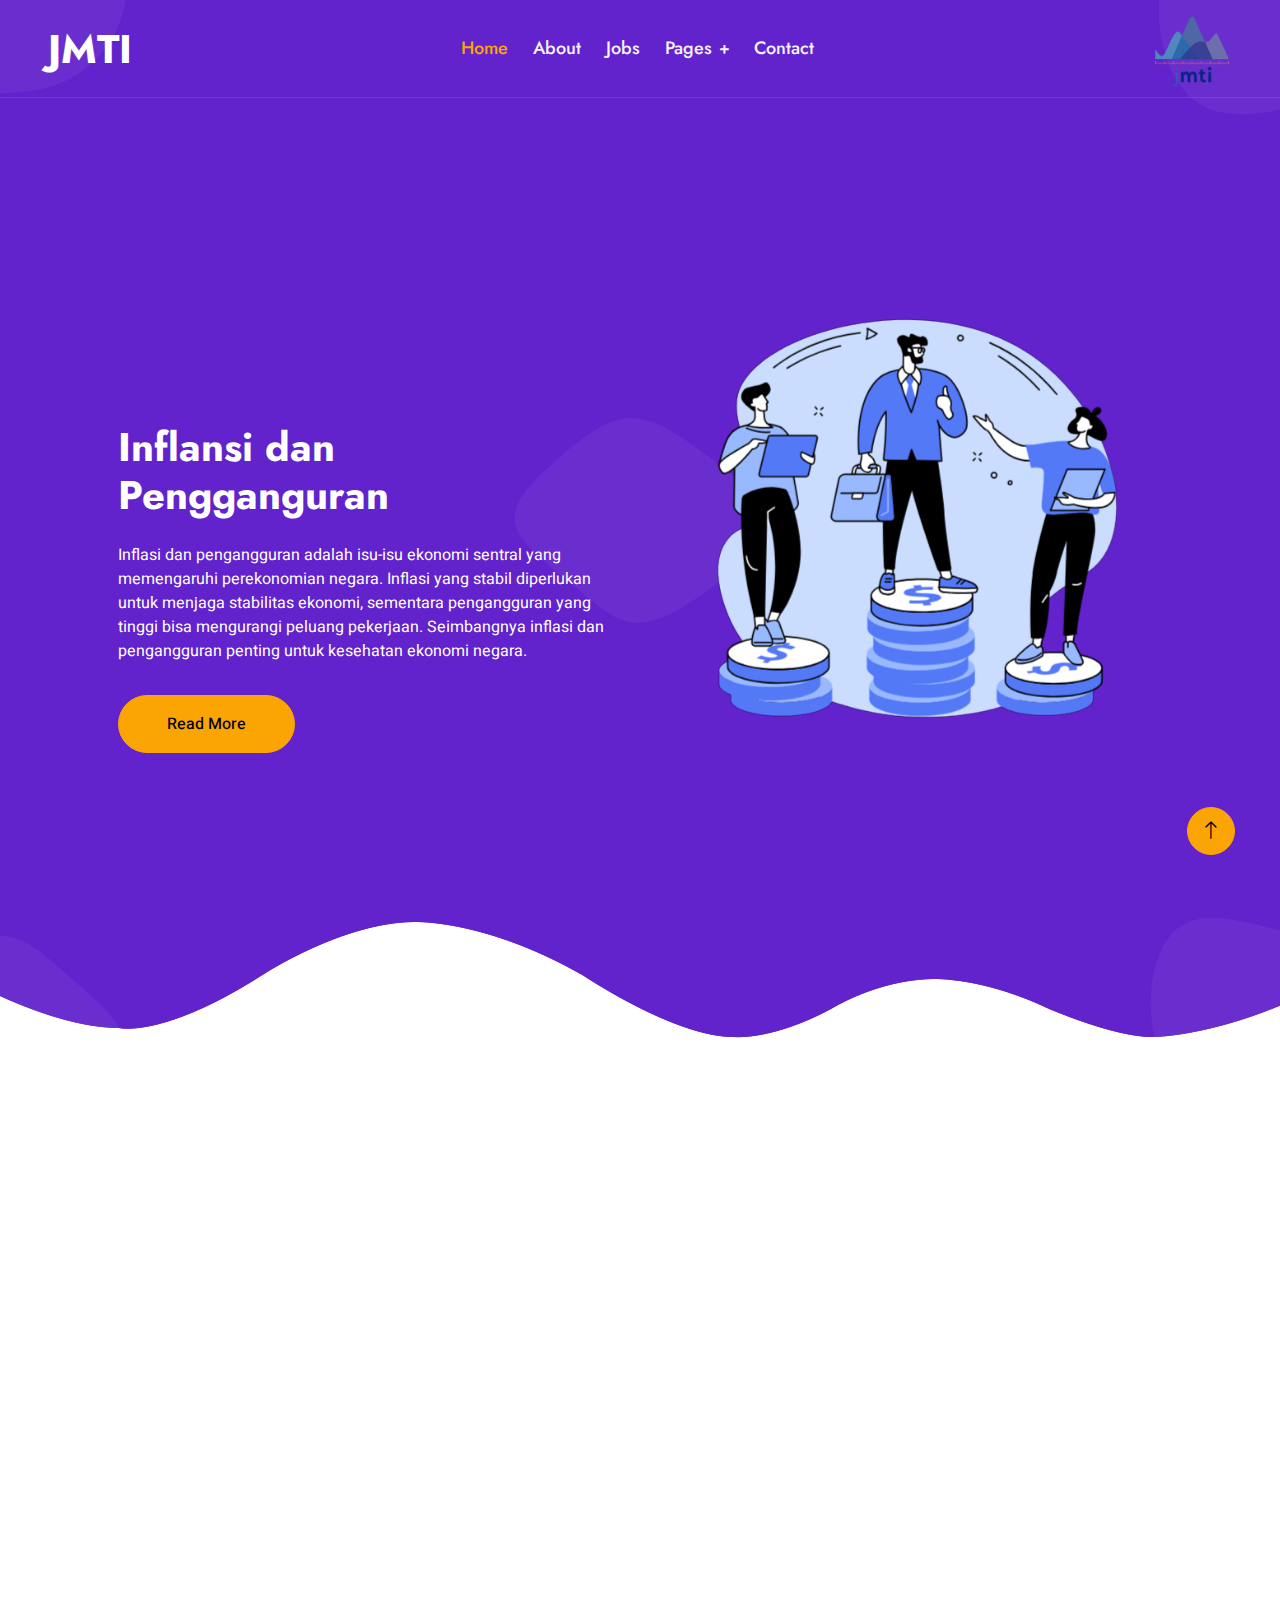
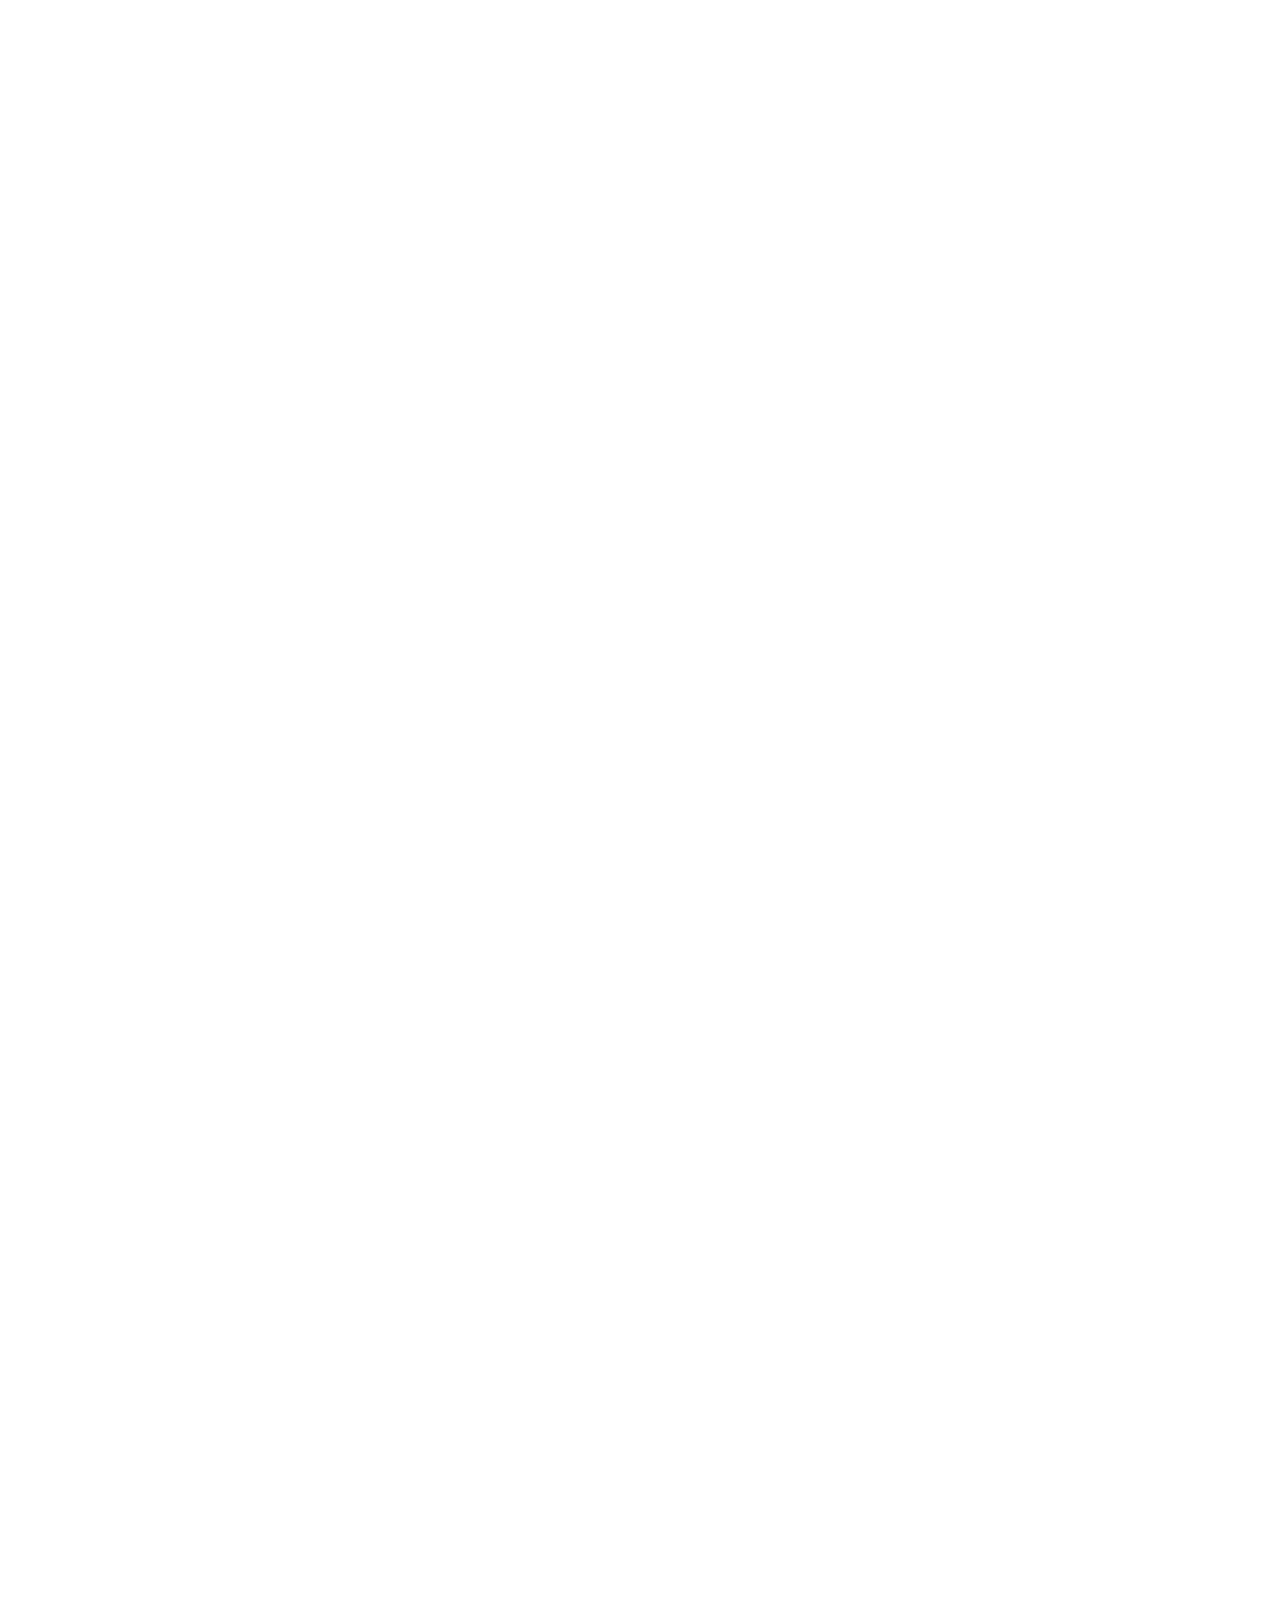
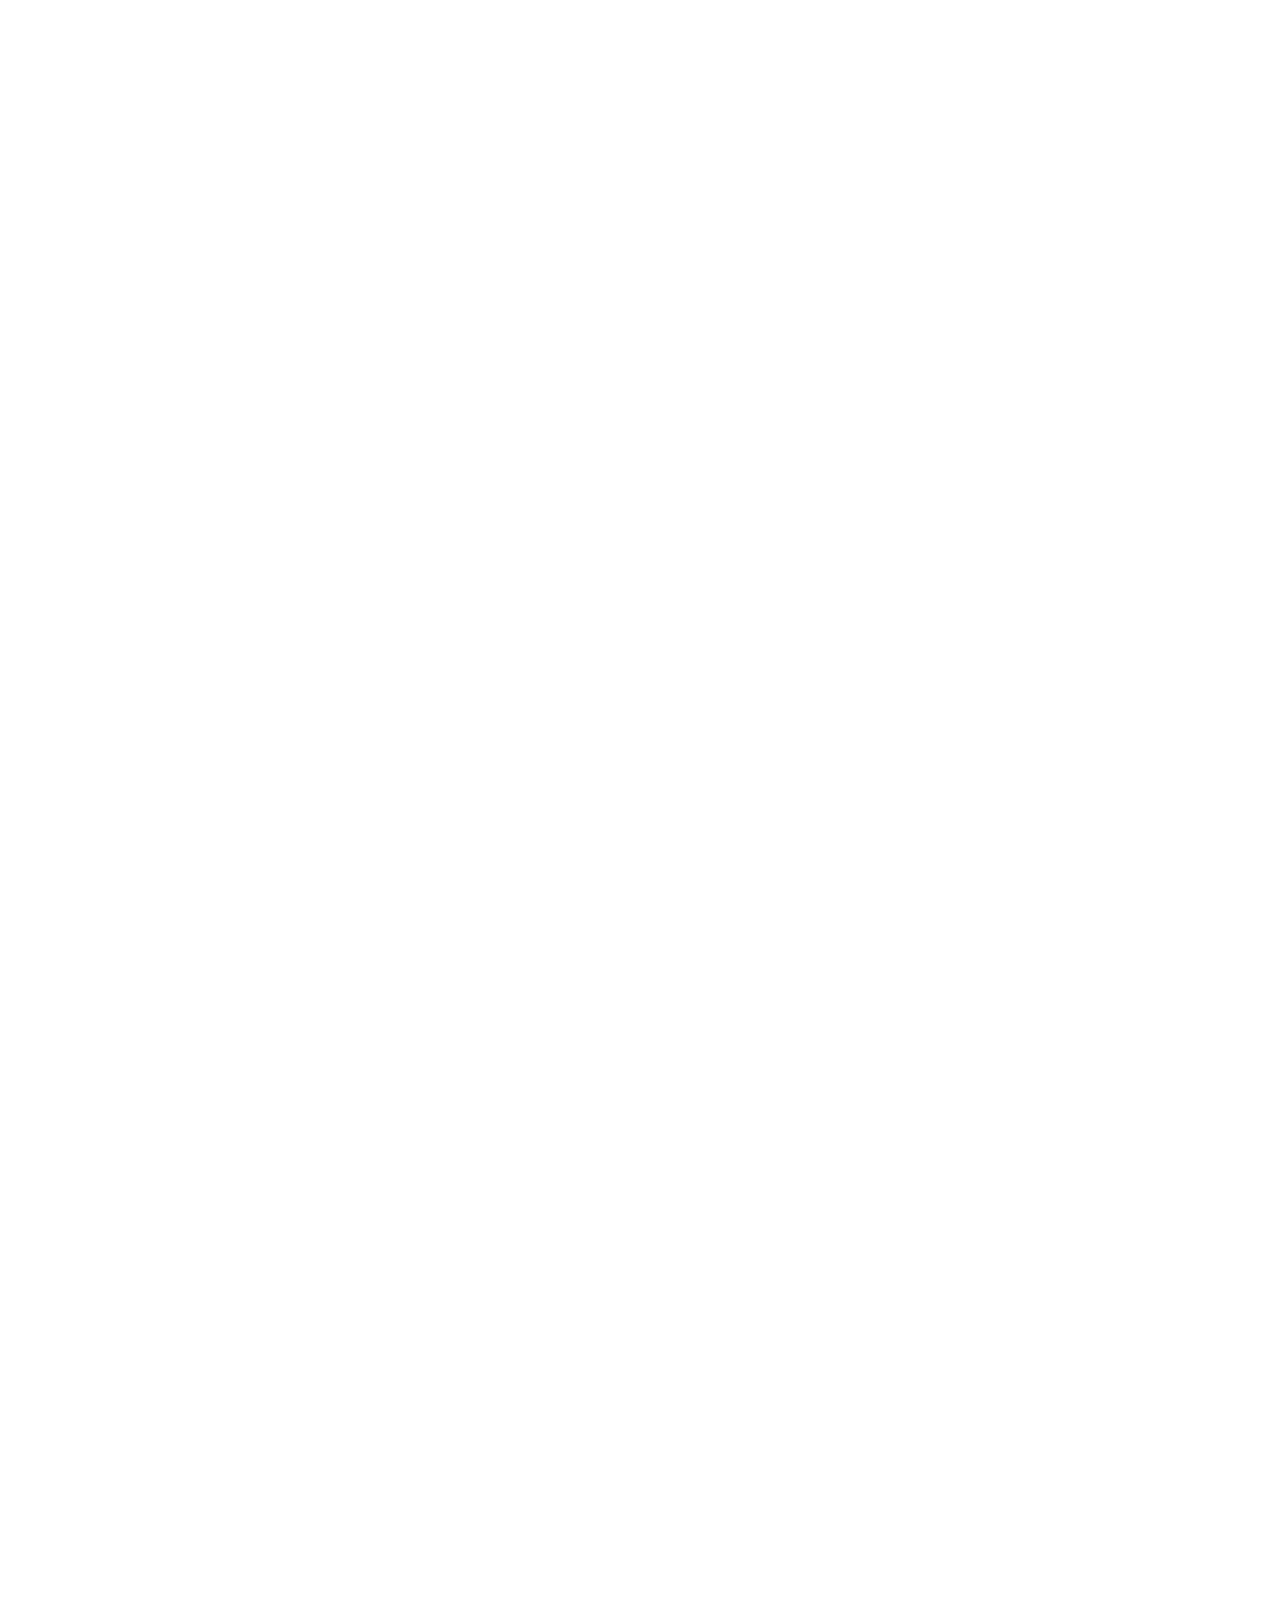
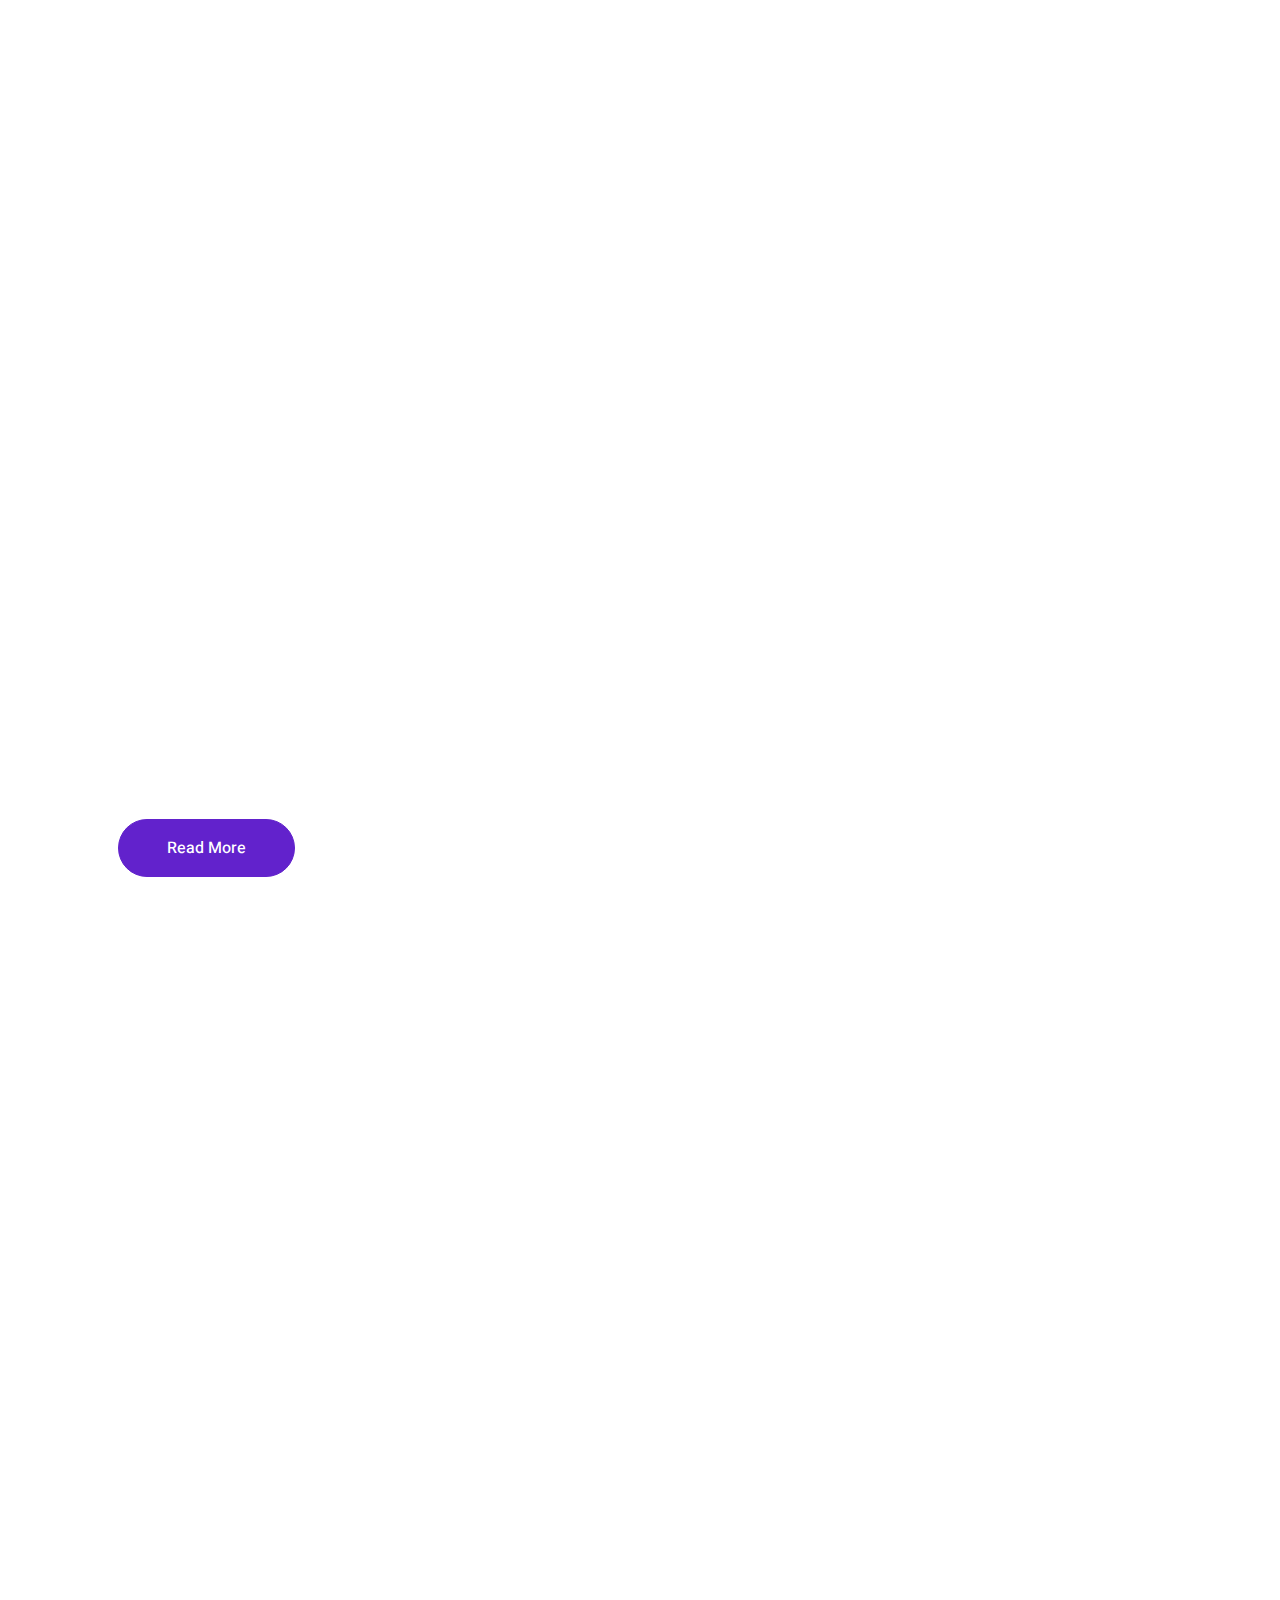
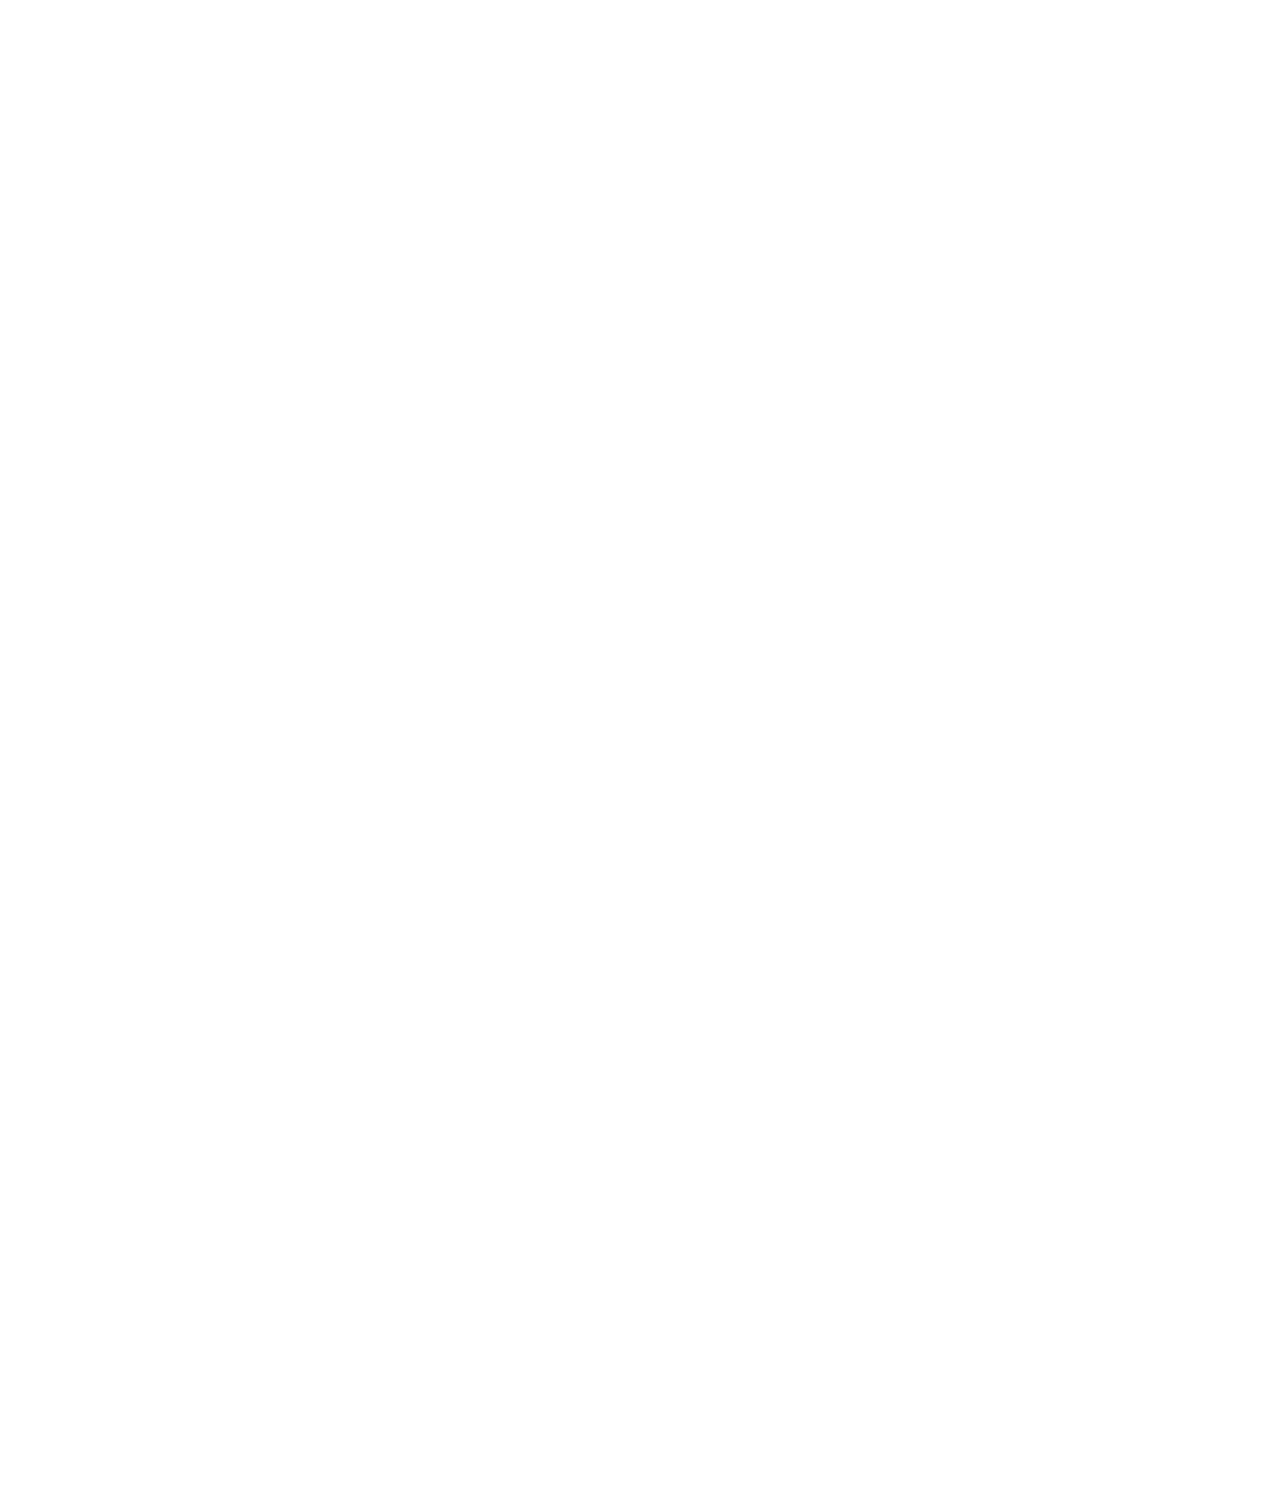
==== commit 5966a402: "second commit" ====
--- a/expo jmti/index.html
+++ b/expo jmti/index.html
@@ -4,13 +4,12 @@
 <head>
     <meta charset="utf-8">
     <title>Expo - JMTI</title>
-    <link rel="shortcut icon" type="image/jpg" href="img/Lambang_ITK.png"/>
     <meta content="width=device-width, initial-scale=1.0" name="viewport">
     <meta content="" name="keywords">
     <meta content="" name="description">
 
     <!-- Favicon -->
-    <link href="img/favicon.ico" rel="icon">
+    <link rel="shortcut icon" type="image/jpg" href="img/Lambang_ITK.png"/>
 
     <!-- Google Web Fonts -->
     <link rel="preconnect" href="https://fonts.googleapis.com">
@@ -58,8 +57,8 @@
                     <div class="navbar-nav mx-auto py-0">
                         <a href="index.html" class="nav-item nav-link active">Home</a>
                         <a href="about.html" class="nav-item nav-link">About</a>
-                        <a href="service.html" class="nav-item nav-link">Service</a>
-                        <a href="project.html" class="nav-item nav-link">Project</a>
+                        <!-- <a href="service.html" class="nav-item nav-link">Service</a> -->
+                        <a href="project.html" class="nav-item nav-link">Jobs</a>
                         <div class="nav-item dropdown">
                             <a href="#" class="nav-link dropdown-toggle" data-bs-toggle="dropdown">Pages</a>
                             <div class="dropdown-menu m-0">
@@ -86,7 +85,7 @@
                             <!-- <a href="" class="btn btn-light py-sm-3 px-sm-5 rounded-pill animated slideInRight">Contact Us</a> -->
                         </div>
                         <div class="col-lg-6 text-center text-lg-start">
-                            <img class="img-fluid animated zoomIn" src="img/hero.png" alt="">
+                            <img class="img-fluid animated zoomIn" src="img/tema1.png" alt="">
                         </div>
                     </div>
                 </div>
@@ -94,6 +93,58 @@
         </div>
         <!-- Navbar & Hero End -->
 
+        <!-- Start Theme -->
+        <div class="container-xxl py-5">
+            <div class="container py-5 px-lg-5">
+                <div class="row g-5 align-items-center">
+                    <div class="col-lg-6 wow fadeInUp" data-wow-delay="0.1s">
+                        <p class="section-title text-secondary">Economics Problem<span></span></p>
+                        <h1 class="mb-5">Inflansi, Pengganguran, dan Kesenjangan Ekonomi</h1>
+                        <p class="mb-4">
+                            Inflasi, pengangguran, dan kesenjangan ekonomi adalah tiga masalah ekonomi yang signifikan di Indonesia. Inflasi dapat mempengaruhi tingkat kemiskinan dan pengangguran, serta daya beli masyarakat. Pengangguran dapat menyebabkan peningkatan tingkat kemiskinan dan menurunkan pendapatan pemerintah. Kesenjangan ekonomi dapat menyebabkan ketidakstabilan sosial dan politik serta menurunkan pertumbuhan ekonomi. Para pembuat kebijakan perlu mengatasi masalah-masalah ini untuk memastikan pertumbuhan ekonomi yang stabil dan masyarakat memiliki akses terhadap kebutuhan dasar.                        <div class="skill mb-4">
+                            <div class="d-flex justify-content-between">
+                                <p class="mb-2">Persentasi Inflansi Jan-Dec 2022</p>
+                                <p class="mb-2">4,20%</p>
+                            </div>
+                            <div class="progress">
+                                <div class="progress-bar bg-primary" role="progressbar" aria-valuenow="4.2" aria-valuemin="0" aria-valuemax="100"></div>
+                            </div>
+                        </div>
+                        <div class="skill mb-4">
+                            <div class="d-flex justify-content-between">
+                                <p class="mb-2">Unemployment rate in Indonesia, August 2022</p>
+                                <p class="mb-2">5,85%</p>
+                            </div>
+                            <div class="progress">
+                                <div class="progress-bar bg-secondary" role="progressbar" aria-valuenow="6" aria-valuemin="0" aria-valuemax="100"></div>
+                            </div>
+                        </div>
+                        <div class="skill mb-4">
+                            <div class="d-flex justify-content-between">
+                                <p class="mb-2">Proporsi Kepemilikan Aset Kekayaan Populasi Kelas Atas di Indonesia (2001-2021)</p>
+                                <p class="mb-2">60,41%</p>
+                            </div>
+                            <div class="progress">
+                                <div class="progress-bar bg-dark" role="progressbar" aria-valuenow="60.4" aria-valuemin="0" aria-valuemax="100"></div>
+                            </div>
+                        </div>
+                        <div class="skill mb-4">
+                            <div class="d-flex justify-content-between">
+                                <p class="mb-2">Proporsi Kepemilikan Aset Kekayaan Populasi Kelas Bawah di Indonesia (2001-2021)</p>
+                                <p class="mb-2">4,59%</p>
+                            </div>
+                            <div class="progress">
+                                <div class="progress-bar bg-dark" role="progressbar" aria-valuenow="4.5" aria-valuemin="0" aria-valuemax="100"></div>
+                            </div>
+                        </div>
+                    </div>
+                    <div class="col-lg-6">
+                        <img class="img-fluid wow zoomIn" data-wow-delay="0.6s" src="img/tema2.png" width="500px">
+                    </div>
+                </div>
+            </div>
+        </div>
+        <!-- End Theme About Inflansi, Pengganguran, dan Kesenjangan Ekonomi -->
 
         <!-- Feature Start -->
         <div class="container-xxl py-5">
@@ -101,23 +152,29 @@
                 <div class="row g-4">
                     <div class="col-lg-4 wow fadeInUp" data-wow-delay="0.1s">
                         <div class="feature-item bg-light rounded text-center p-4">
-                            <i class="fa fa-3x fa-mail-bulk text-primary mb-4"></i>
-                            <h5 class="mb-3">Digital Marketing</h5>
-                            <p class="m-0">Erat ipsum justo amet duo et elitr dolor, est duo duo eos lorem sed diam stet diam sed stet lorem.</p>
-                        </div>
-                    </div>
-                    <div class="col-lg-4 wow fadeInUp" data-wow-delay="0.3s">
+                            <img src="img/pelatihan.png" width="70px" class="img-fluid mb-4">
+                            <h5 class="mb-3">Pelatihan dan Pendidikan</h5>
+                            <p class="m-0">
+                                Untuk mengurangi pengangguran, pemerintah dapat berinvestasi dalam program pelatihan dan pendidikan yang mempersiapkan tenaga kerja dengan keterampilan yang dibutuhkan oleh pasar kerja.
+                            </p>
+                        </div>
+                    </div>
+                    <div class="col-lg-4 wow fadeInUp" data-wow-delay="0.1s">
                         <div class="feature-item bg-light rounded text-center p-4">
-                            <i class="fa fa-3x fa-search text-primary mb-4"></i>
-                            <h5 class="mb-3">SEO & Backlinks</h5>
-                            <p class="m-0">Erat ipsum justo amet duo et elitr dolor, est duo duo eos lorem sed diam stet diam sed stet lorem.</p>
-                        </div>
-                    </div>
-                    <div class="col-lg-4 wow fadeInUp" data-wow-delay="0.5s">
+                            <img src="img/mitra.png" width="70px" class="img-fluid mb-4">
+                            <h5 class="mb-3">Kemitraan dengan Industri</h5>
+                            <p class="m-0">
+                                ITK menjalin kemitraan yang erat dengan perusahaan teknologi dan industri. Hal ini dapat menciptakan peluang bagi mahasiswa untuk belajar dari praktisi industri, mengakses magang, dan mengidentifikasi peluang pekerjaan langsung setelah lulus.
+                            </p>
+                        </div>
+                    </div>
+                    <div class="col-lg-4 wow fadeInUp" data-wow-delay="0.1s">
                         <div class="feature-item bg-light rounded text-center p-4">
-                            <i class="fa fa-3x fa-laptop-code text-primary mb-4"></i>
-                            <h5 class="mb-3">Design & Development</h5>
-                            <p class="m-0">Erat ipsum justo amet duo et elitr dolor, est duo duo eos lorem sed diam stet diam sed stet lorem.</p>
+                            <img src="img/kewirausaan.png" width="70px" class="img-fluid mb-4">
+                            <h5 class="mb-3">Program Kewirausahaan</h5>
+                            <p class="m-0">
+                                ITK mendukung program kewirausahaan yang mengajarkan mahasiswa bagaimana memulai usaha. Ini akan membantu mengurangi pengangguran dengan memberikan peluang kepada lulusan untuk menjadi pengusaha dan menciptakan lapangan kerja bagi orang lain.
+                            </p>                        
                         </div>
                     </div>
                 </div>
@@ -135,33 +192,6 @@
                         <h1 class="mb-5">Jurusan Matematika dan Teknologi Informasi (JMTI)</h1>
                         <p class="mb-4">
                             Jurusan Matematika dan Teknologi Informasi (JMTI) sebagai salah satu dari lima jurusan yang ada di Institut Teknologi Kalimantan yang didirikan pada tahun 2015. JMTI merupakan jurusan terbesar yang memiliki lima program studi yaitu, Matematika, Sistem Informasi, Informatika, Statistika, dan Ilmu Aktuaria dengan jumlah keseluruhan 803 mahasiswa. Pada tahun 2021, JMTI menginisiasi pendirian program studi baru Bisnis Digital.                        </p>
-                        <div class="skill mb-4">
-                            <div class="d-flex justify-content-between">
-                                <p class="mb-2">Digital Marketing</p>
-                                <p class="mb-2">85%</p>
-                            </div>
-                            <div class="progress">
-                                <div class="progress-bar bg-primary" role="progressbar" aria-valuenow="85" aria-valuemin="0" aria-valuemax="100"></div>
-                            </div>
-                        </div>
-                        <div class="skill mb-4">
-                            <div class="d-flex justify-content-between">
-                                <p class="mb-2">SEO & Backlinks</p>
-                                <p class="mb-2">90%</p>
-                            </div>
-                            <div class="progress">
-                                <div class="progress-bar bg-secondary" role="progressbar" aria-valuenow="90" aria-valuemin="0" aria-valuemax="100"></div>
-                            </div>
-                        </div>
-                        <div class="skill mb-4">
-                            <div class="d-flex justify-content-between">
-                                <p class="mb-2">Design & Development</p>
-                                <p class="mb-2">95%</p>
-                            </div>
-                            <div class="progress">
-                                <div class="progress-bar bg-dark" role="progressbar" aria-valuenow="95" aria-valuemin="0" aria-valuemax="100"></div>
-                            </div>
-                        </div>
                         <a href="https://itk.ac.id/jmti-itk/" class="btn btn-primary py-sm-3 px-sm-5 rounded-pill mt-3">Read More</a>
                     </div>
                     <div class="col-lg-6">
@@ -285,7 +315,7 @@
 
 
         <!-- Newsletter Start -->
-        <div class="container-xxl bg-primary newsletter py-5 wow fadeInUp" data-wow-delay="0.1s">
+        <!-- <div class="container-xxl bg-primary newsletter py-5 wow fadeInUp" data-wow-delay="0.1s">
             <div class="container py-5 px-lg-5">
                 <div class="row justify-content-center">
                     <div class="col-lg-7 text-center">
@@ -299,7 +329,7 @@
                     </div>
                 </div>
             </div>
-        </div>
+        </div> -->
         <!-- Newsletter End -->
 
 
--- a/expo jmti/css/style.css
+++ b/expo jmti/css/style.css
@@ -366,7 +366,7 @@
 
 .service-item:hover .service-icon {
     color: var(--dark);
-    background: url(../img/blob-secondary.png) center center no-repeat;
+    background: url(../img/blob-white.png) center center no-repeat;
     background-size: contain;
 }
 
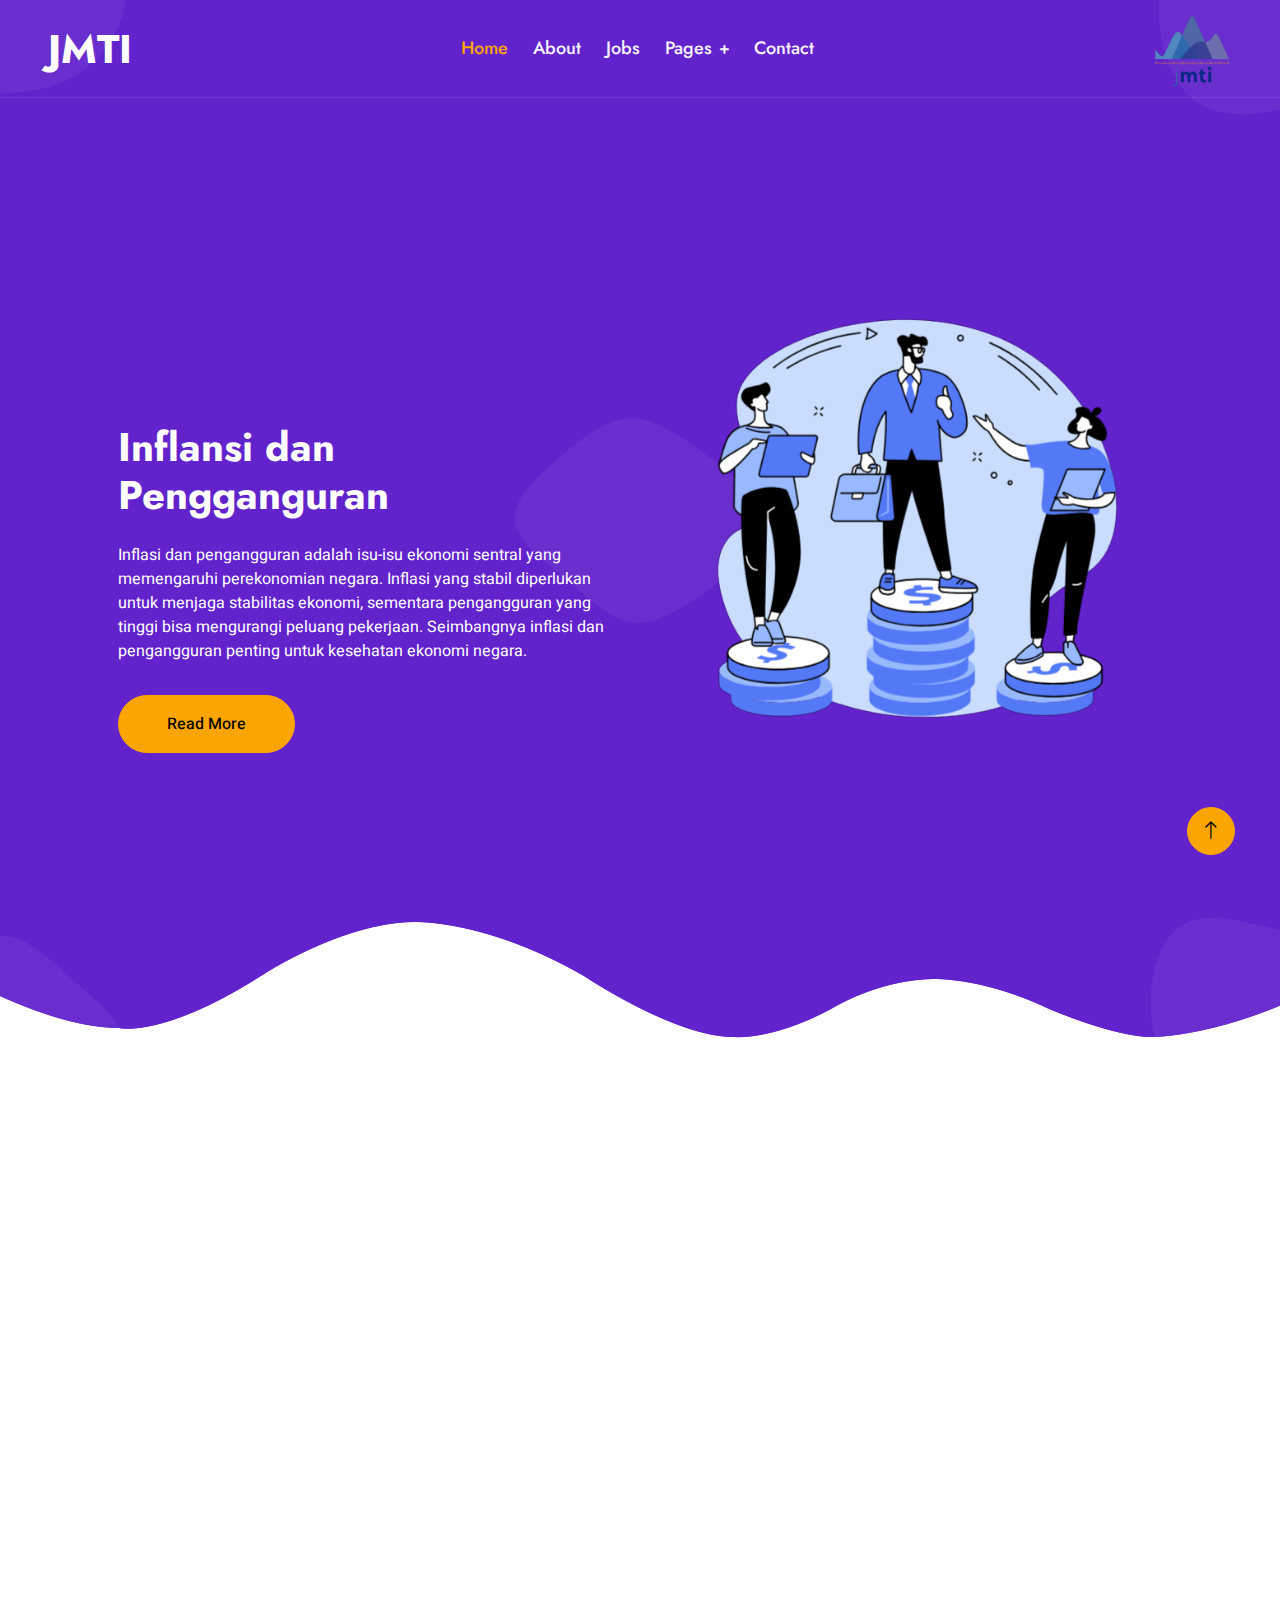
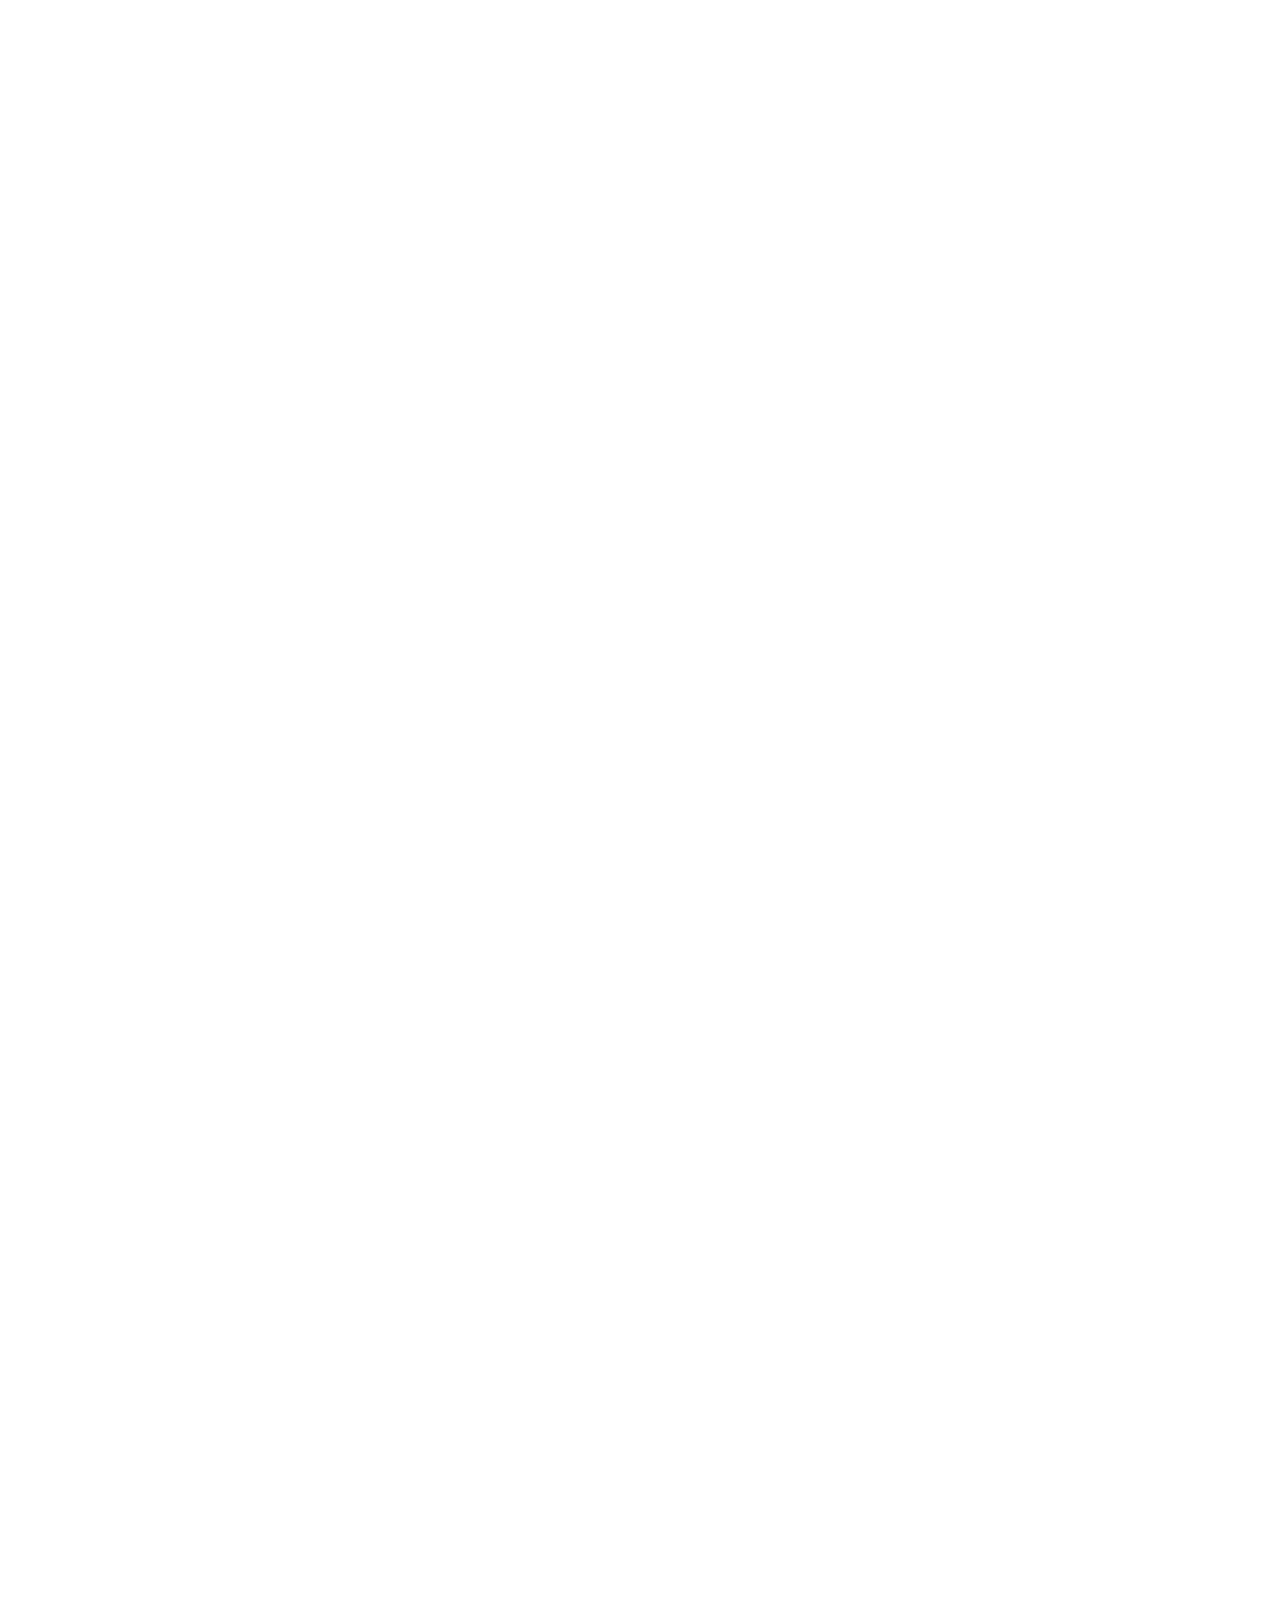
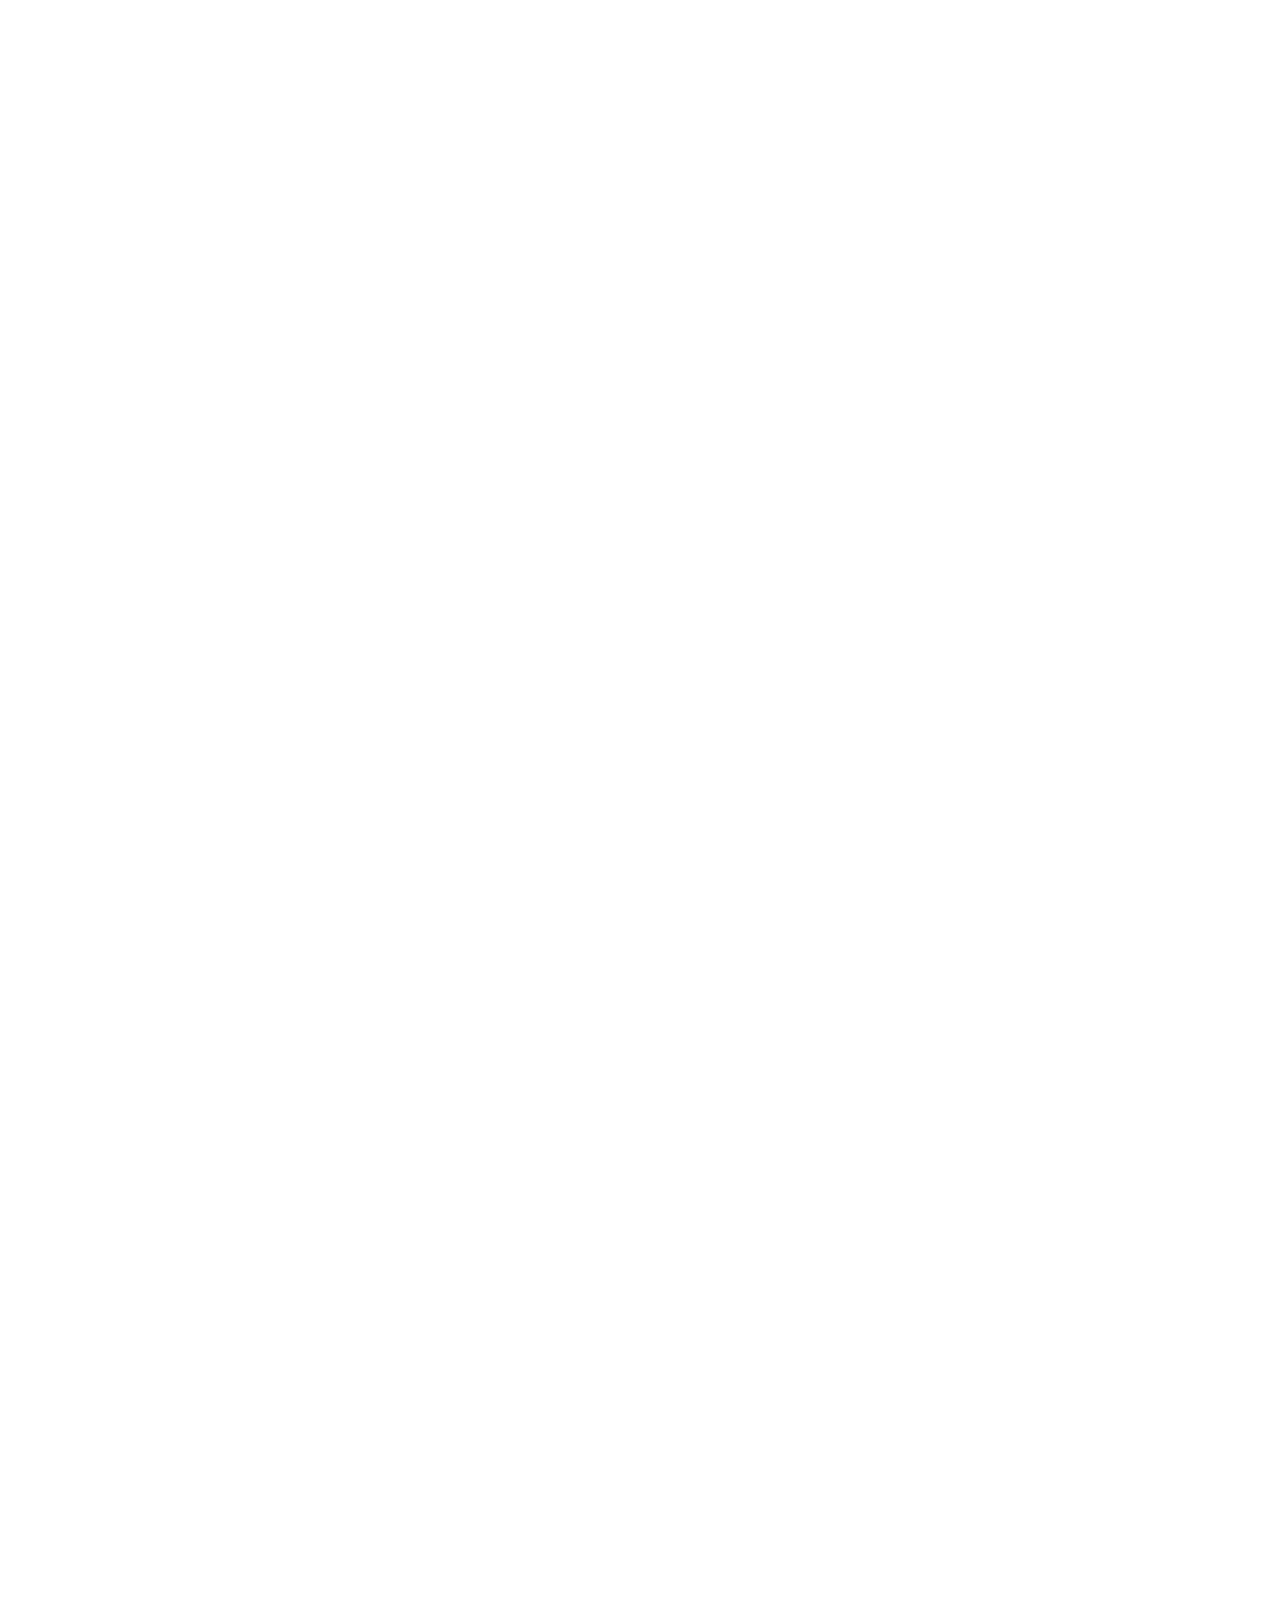
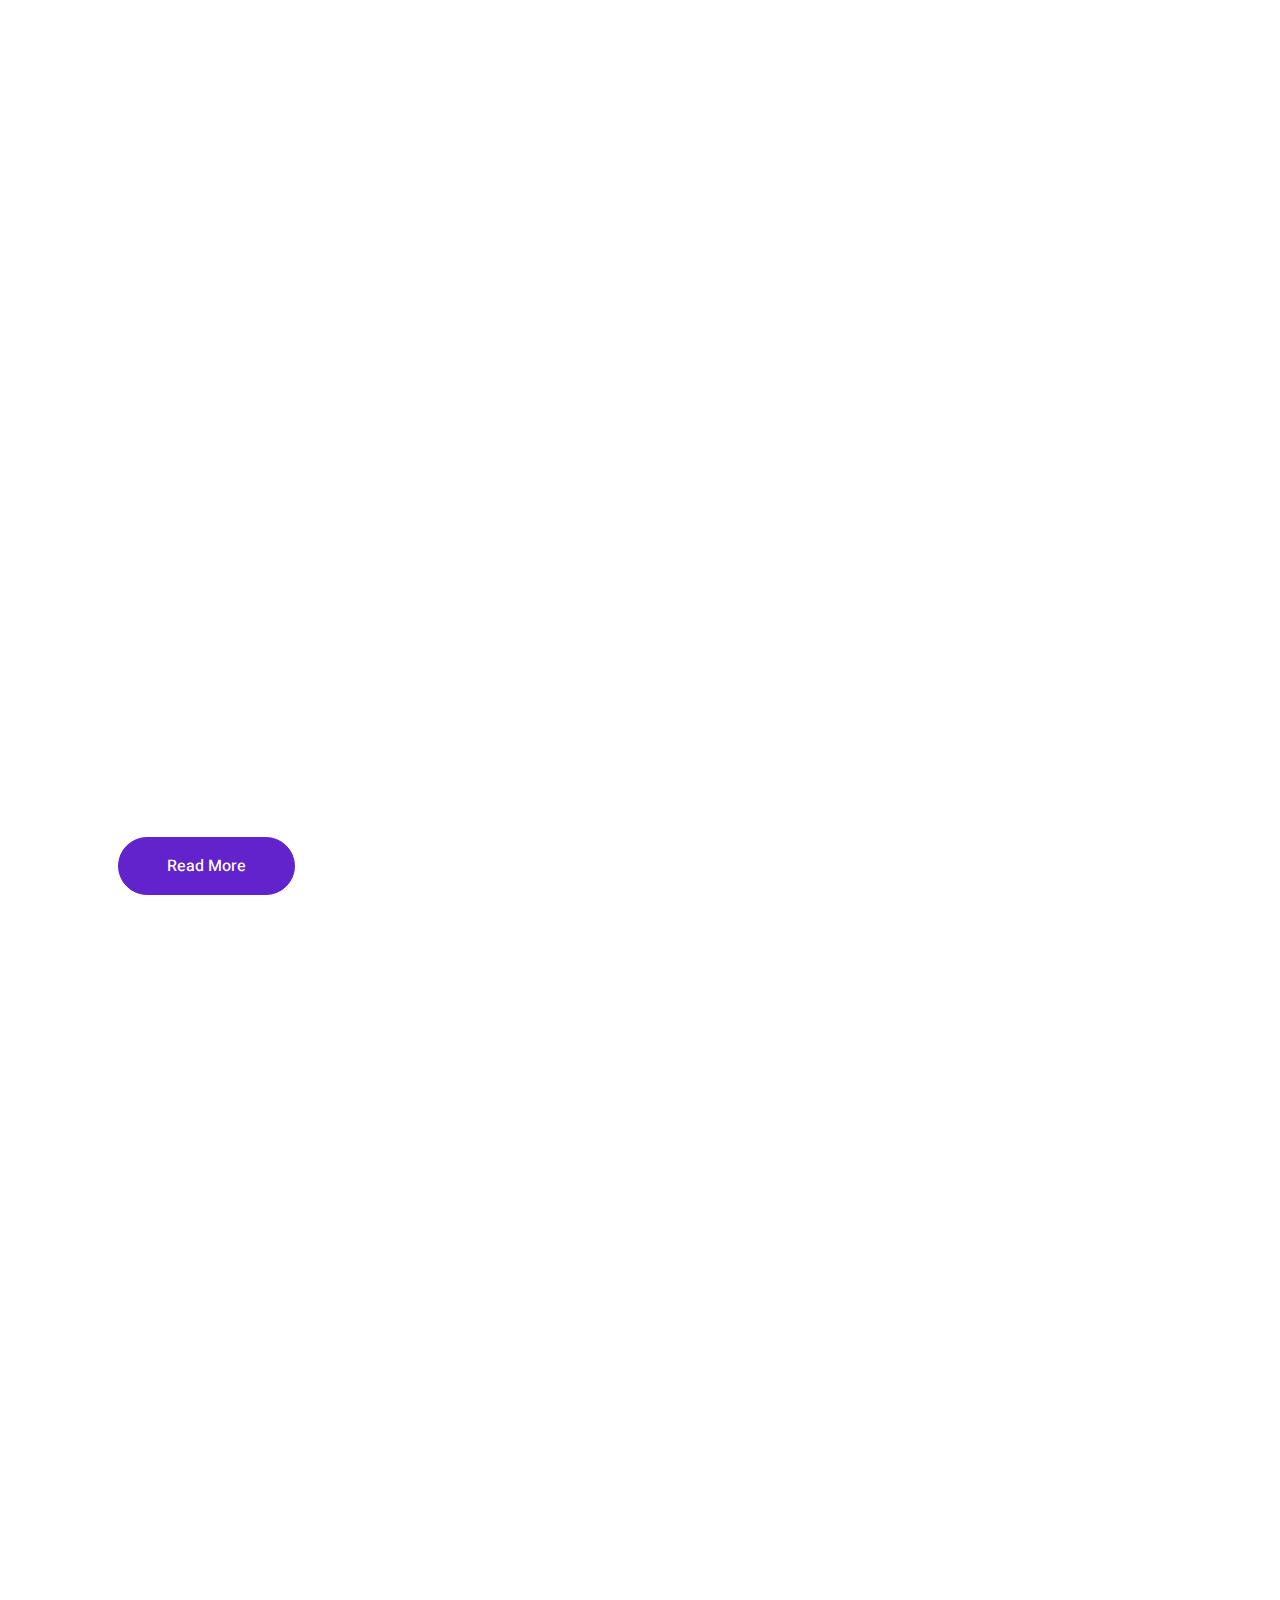
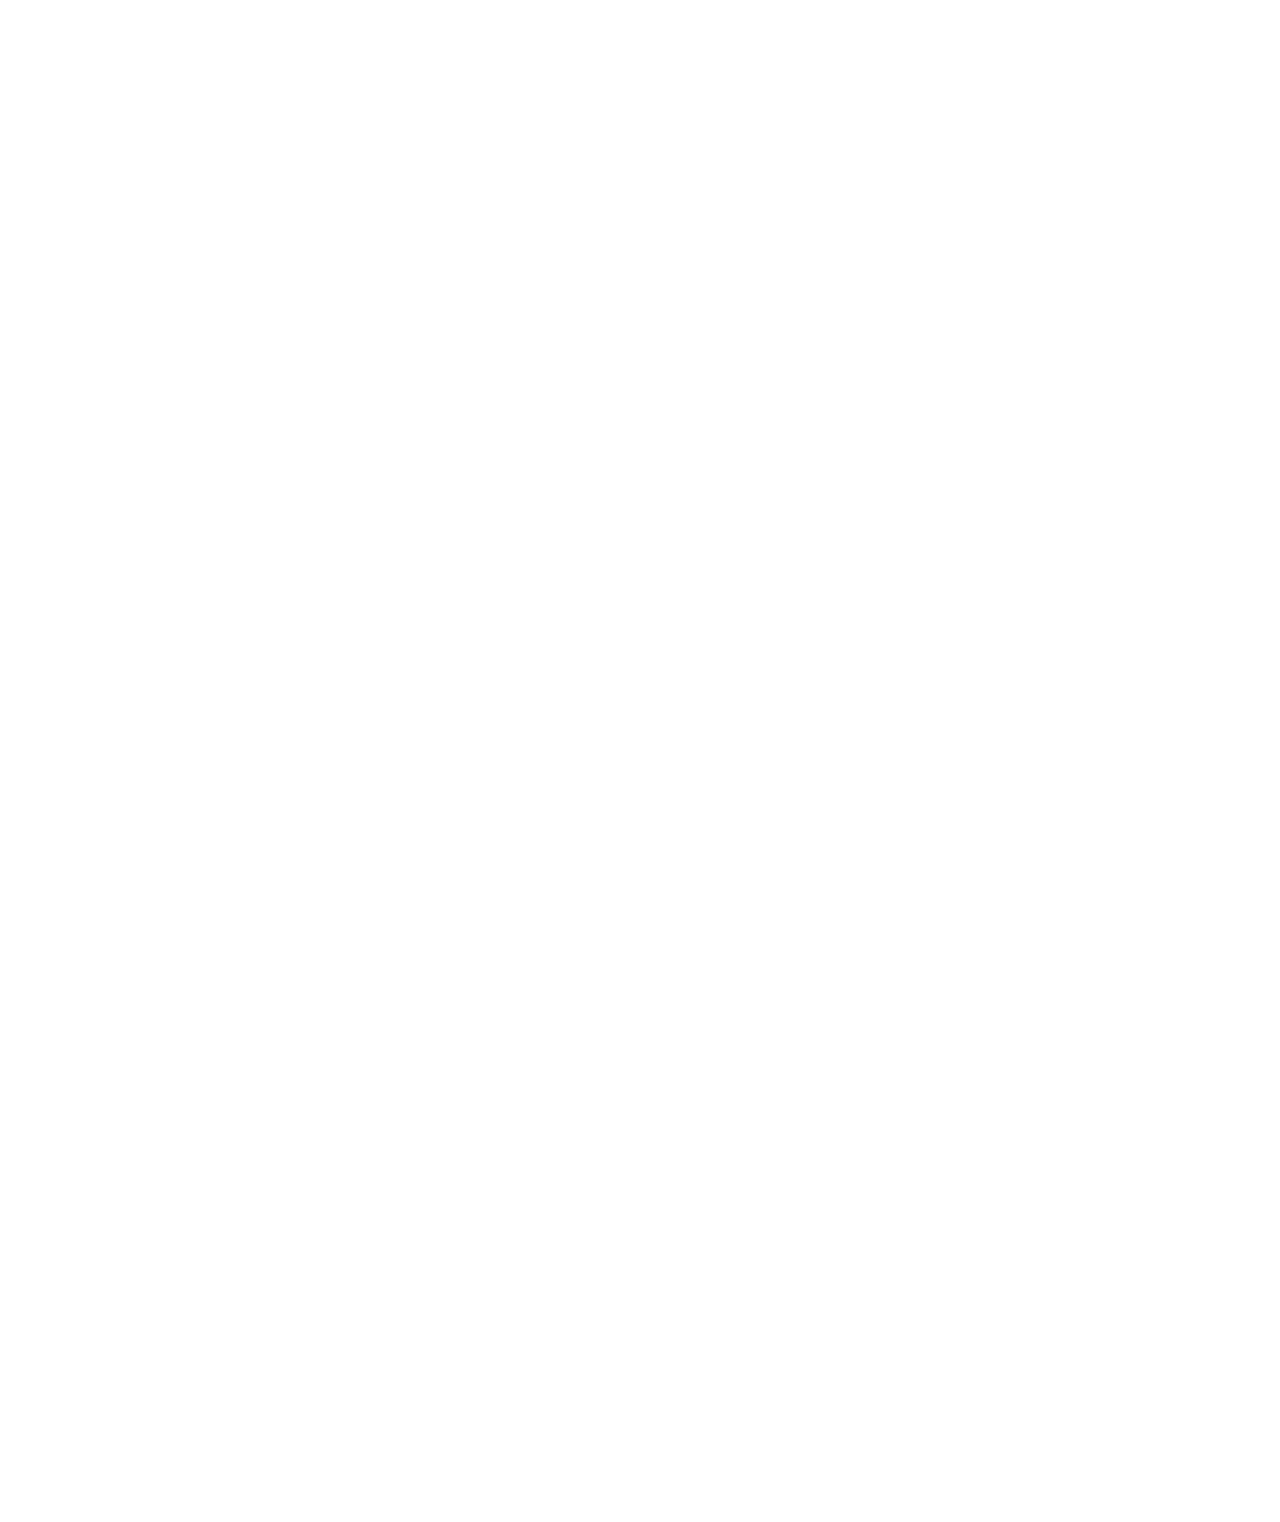
==== commit c70b5933: "third commit" ====
--- a/expo jmti/index.html
+++ b/expo jmti/index.html
@@ -81,7 +81,7 @@
                             <p class="text-white pb-3 animated slideInDown">
                                 Inflasi dan pengangguran adalah isu-isu ekonomi sentral yang memengaruhi perekonomian negara. Inflasi yang stabil diperlukan untuk menjaga stabilitas ekonomi, sementara pengangguran yang tinggi bisa mengurangi peluang pekerjaan. Seimbangnya inflasi dan pengangguran penting untuk kesehatan ekonomi negara.
                             </p>
-                            <a href="" class="btn btn-secondary py-sm-3 px-sm-5 rounded-pill me-3 animated slideInLeft">Read More</a>
+                            <a href="#theme" class="btn btn-secondary py-sm-3 px-sm-5 rounded-pill me-3 animated slideInLeft">Read More</a>
                             <!-- <a href="" class="btn btn-light py-sm-3 px-sm-5 rounded-pill animated slideInRight">Contact Us</a> -->
                         </div>
                         <div class="col-lg-6 text-center text-lg-start">
@@ -94,7 +94,7 @@
         <!-- Navbar & Hero End -->
 
         <!-- Start Theme -->
-        <div class="container-xxl py-5">
+        <div id="theme" class="container-xxl py-5">
             <div class="container py-5 px-lg-5">
                 <div class="row g-5 align-items-center">
                     <div class="col-lg-6 wow fadeInUp" data-wow-delay="0.1s">
@@ -146,34 +146,63 @@
         </div>
         <!-- End Theme About Inflansi, Pengganguran, dan Kesenjangan Ekonomi -->
 
+        <!-- Facts Start -->
+        <div class="container-xxl bg-primary fact py-5 wow fadeInUp" data-wow-delay="0.1s">
+            <div class="container py-5 px-lg-5">
+                <div class="row g-4">
+                    <div class="col-md-6 col-lg-3 text-center wow fadeIn" data-wow-delay="0.1s">
+                        <i class="fa fa-users fa-3x text-secondary mb-3"></i>
+                        <h1 class="text-white mb-2" data-toggle="counter-up">211,590</h1>
+                        <p class="text-white mb-0">Working Age</p>
+                    </div>
+                    <div class="col-md-6 col-lg-3 text-center wow fadeIn" data-wow-delay="0.3s">
+                        <i class="fa fa-briefcase fa-3x text-secondary mb-3"></i>
+                        <h1 class="text-white mb-2" data-toggle="counter-up">146,620</h1>
+                        <p class="text-white mb-0">Workforce</p>
+                    </div>
+                    <div class="col-md-6 col-lg-3 text-center wow fadeIn" data-wow-delay="0.5s">
+                        <i class="fa fa-handshake fa-3x text-secondary mb-3"></i>
+                        <h1 class="text-white mb-2" data-toggle="counter-up">138,630</h1>
+                        <p class="text-white mb-0">Worker</p>
+                    </div>
+                    <div class="col-md-6 col-lg-3 text-center wow fadeIn" data-wow-delay="0.7s">
+                        <i class="fa fa-user-times fa-3x text-secondary mb-3"></i>
+                        <h1 class="text-white mb-2" data-toggle="counter-up">7,990</h1>
+                        <p class="text-white mb-0">Unemployment</p>
+                    </div>
+                </div>
+            </div>
+        </div>
+        <!-- Facts End -->
+
         <!-- Feature Start -->
         <div class="container-xxl py-5">
             <div class="container py-5 px-lg-5">
                 <div class="row g-4">
                     <div class="col-lg-4 wow fadeInUp" data-wow-delay="0.1s">
                         <div class="feature-item bg-light rounded text-center p-4">
-                            <img src="img/pelatihan.png" width="70px" class="img-fluid mb-4">
-                            <h5 class="mb-3">Pelatihan dan Pendidikan</h5>
-                            <p class="m-0">
-                                Untuk mengurangi pengangguran, pemerintah dapat berinvestasi dalam program pelatihan dan pendidikan yang mempersiapkan tenaga kerja dengan keterampilan yang dibutuhkan oleh pasar kerja.
+                            <img src="img/manajemen-uang2.png" width="70px" class="img-fluid mb-4">
+                            <h5 class="mb-3">Manajemen Keuangan</h5>
+                            <p class="m-0">
+                                Manajemen keuangan pribadi adalah kunci dalam mengelola keuangan dengan baik. Membuat anggaran pribadi adalah langkah pertama yang sangat penting, karena hal ini membantu individu melacak pendapatan dan pengeluaran mereka serta mengidentifikasi area di mana pengeluaran dapat dikurangi.
                             </p>
                         </div>
                     </div>
                     <div class="col-lg-4 wow fadeInUp" data-wow-delay="0.1s">
                         <div class="feature-item bg-light rounded text-center p-4">
-                            <img src="img/mitra.png" width="70px" class="img-fluid mb-4">
-                            <h5 class="mb-3">Kemitraan dengan Industri</h5>
-                            <p class="m-0">
-                                ITK menjalin kemitraan yang erat dengan perusahaan teknologi dan industri. Hal ini dapat menciptakan peluang bagi mahasiswa untuk belajar dari praktisi industri, mengakses magang, dan mengidentifikasi peluang pekerjaan langsung setelah lulus.
+                            <img src="img/penghematan.png" width="70px" class="img-fluid mb-4">
+                            <h5 class="mb-3">Penghematan</h5>
+                            <p class="m-0">
+                                Penghematan dalam kehidupan sehari-hari bisa mengakumulasi tabungan seiring berjalannya waktu. Individu dapat mengidentifikasi pengeluaran yang tidak penting dan meminimalkannya.
                             </p>
                         </div>
                     </div>
                     <div class="col-lg-4 wow fadeInUp" data-wow-delay="0.1s">
                         <div class="feature-item bg-light rounded text-center p-4">
-                            <img src="img/kewirausaan.png" width="70px" class="img-fluid mb-4">
-                            <h5 class="mb-3">Program Kewirausahaan</h5>
-                            <p class="m-0">
-                                ITK mendukung program kewirausahaan yang mengajarkan mahasiswa bagaimana memulai usaha. Ini akan membantu mengurangi pengangguran dengan memberikan peluang kepada lulusan untuk menjadi pengusaha dan menciptakan lapangan kerja bagi orang lain.
+                            <img src="img/investasi.png" width="70px" class="img-fluid mb-4">
+                            <h5 class="mb-3">Peluang Investasi</h5>
+                            <p class="m-0">
+                                Dalam merencanakan masa depan, individu harus mempertimbangkan berbagai jenis investasi, seperti saham, obligasi, atau reksa dana. Diversifikasi portofolio dan konsultasi dengan ahli keuangan dapat membantu mereka meraih tujuan investasi mereka. Investasi berkelanjutan juga menjadi relevan, dengan fokus pada faktor sosial dan lingkungan selain keuntungan finansial.
                             </p>                        
                         </div>
                     </div>
@@ -201,36 +230,6 @@
             </div>
         </div>
         <!-- About End -->
-
-
-        <!-- Facts Start -->
-        <div class="container-xxl bg-primary fact py-5 wow fadeInUp" data-wow-delay="0.1s">
-            <div class="container py-5 px-lg-5">
-                <div class="row g-4">
-                    <div class="col-md-6 col-lg-3 text-center wow fadeIn" data-wow-delay="0.1s">
-                        <i class="fa fa-certificate fa-3x text-secondary mb-3"></i>
-                        <h1 class="text-white mb-2" data-toggle="counter-up">1234</h1>
-                        <p class="text-white mb-0">Years Experience</p>
-                    </div>
-                    <div class="col-md-6 col-lg-3 text-center wow fadeIn" data-wow-delay="0.3s">
-                        <i class="fa fa-users-cog fa-3x text-secondary mb-3"></i>
-                        <h1 class="text-white mb-2" data-toggle="counter-up">1234</h1>
-                        <p class="text-white mb-0">Team Members</p>
-                    </div>
-                    <div class="col-md-6 col-lg-3 text-center wow fadeIn" data-wow-delay="0.5s">
-                        <i class="fa fa-users fa-3x text-secondary mb-3"></i>
-                        <h1 class="text-white mb-2" data-toggle="counter-up">1234</h1>
-                        <p class="text-white mb-0">Satisfied Clients</p>
-                    </div>
-                    <div class="col-md-6 col-lg-3 text-center wow fadeIn" data-wow-delay="0.7s">
-                        <i class="fa fa-check fa-3x text-secondary mb-3"></i>
-                        <h1 class="text-white mb-2" data-toggle="counter-up">1234</h1>
-                        <p class="text-white mb-0">Compleate Projects</p>
-                    </div>
-                </div>
-            </div>
-        </div>
-        <!-- Facts End -->
 
 
         <!-- Service Start -->
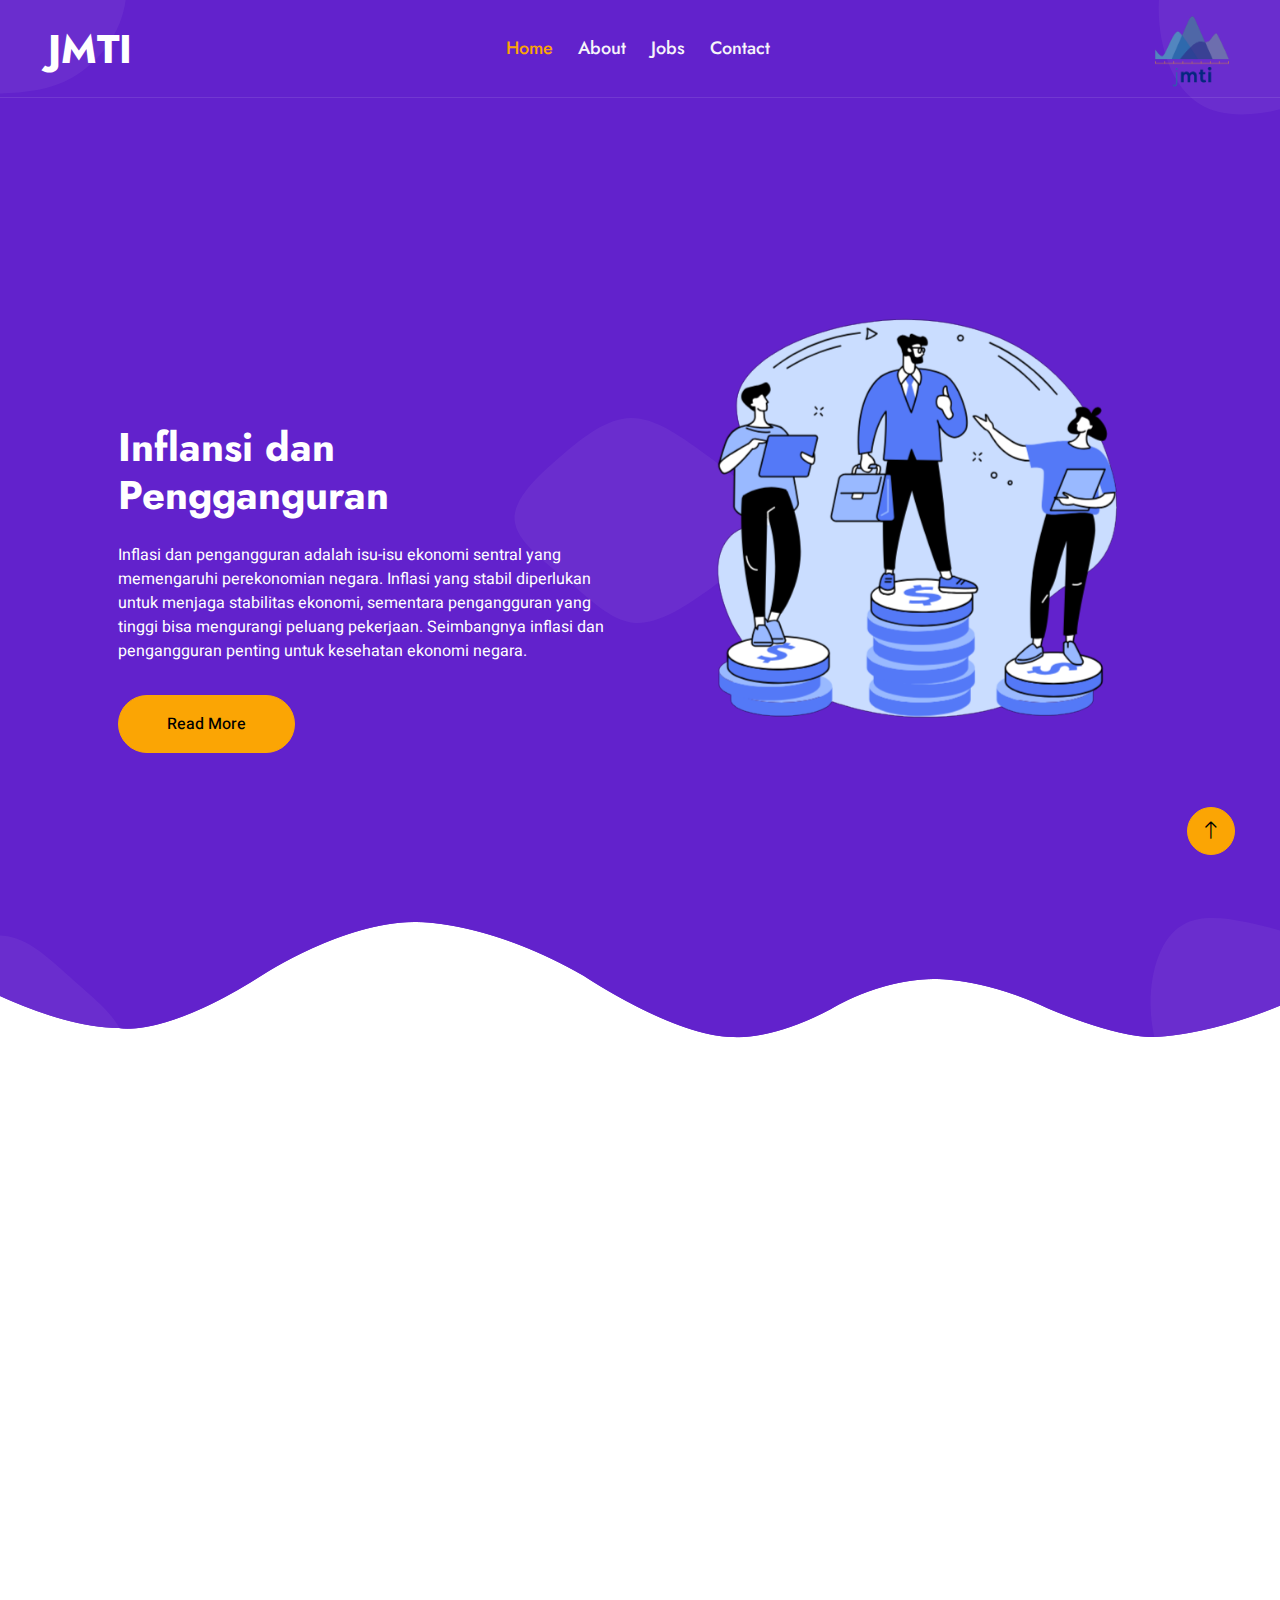
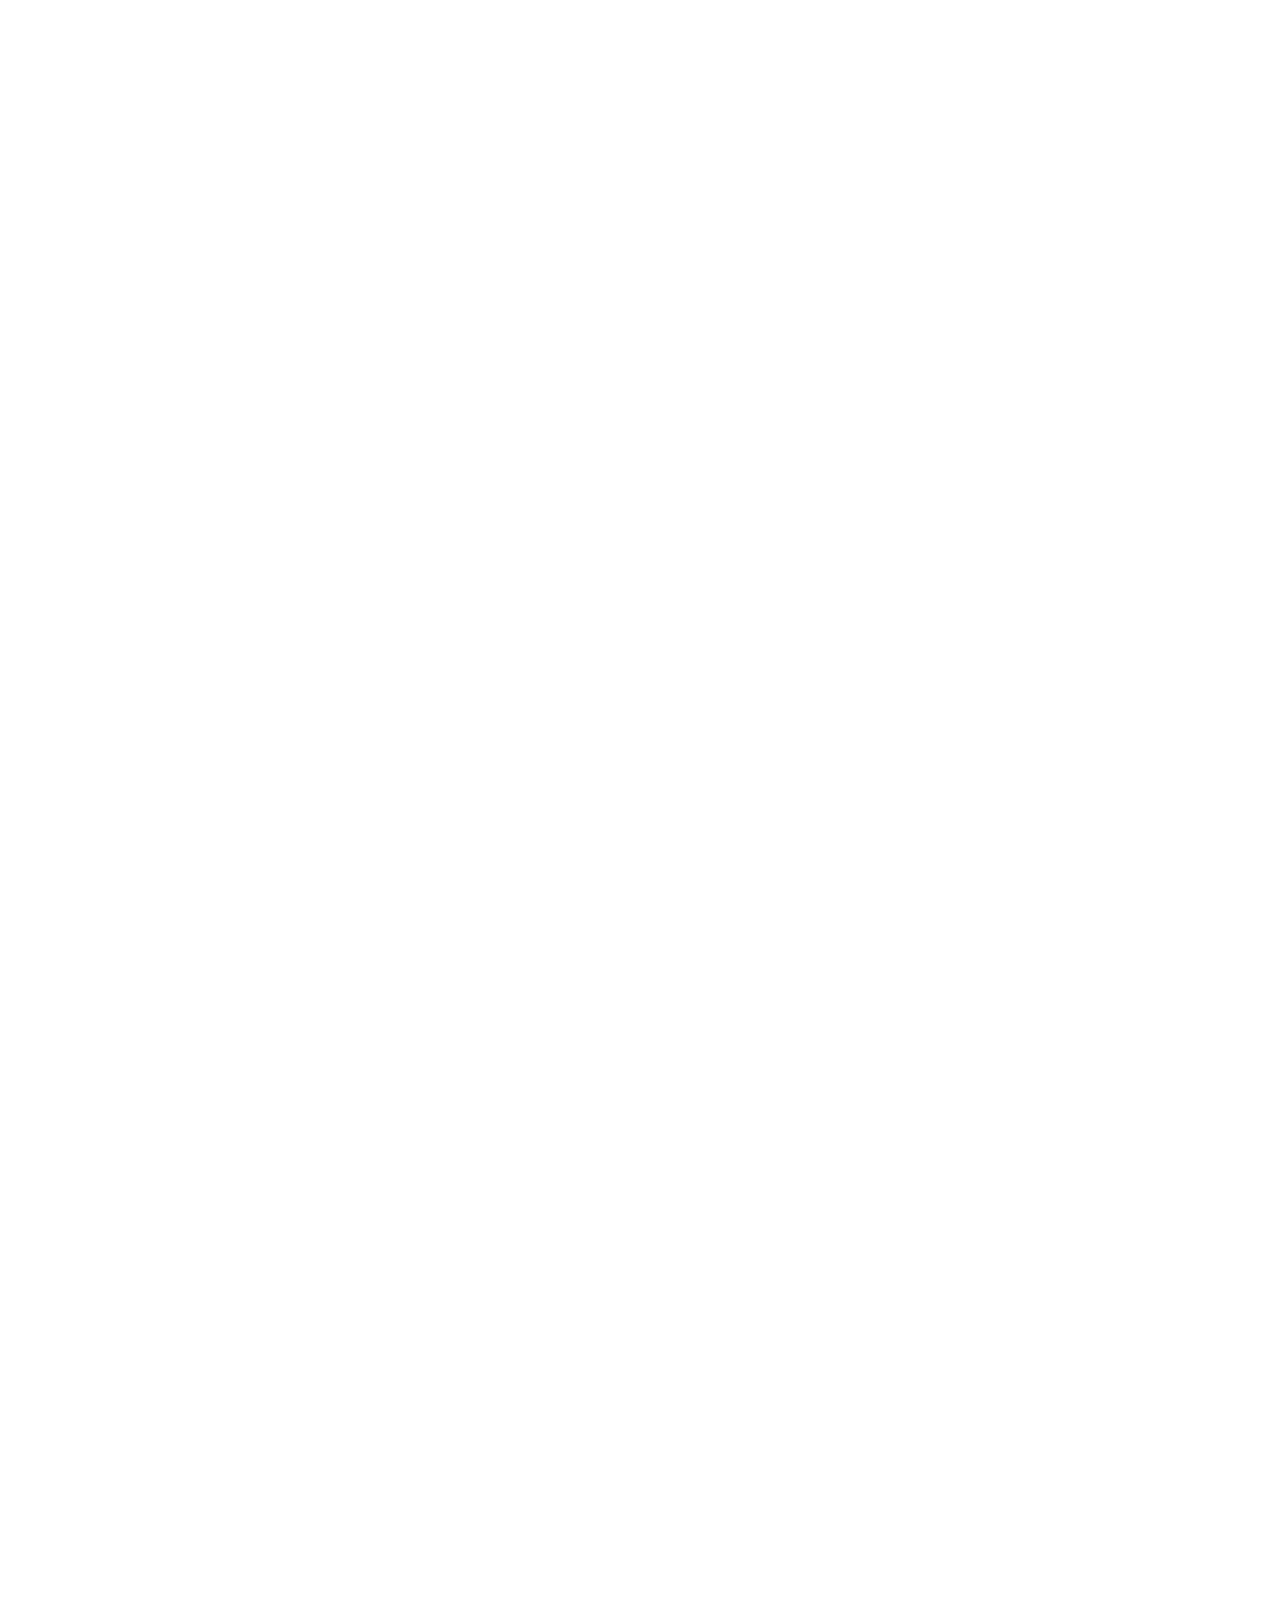
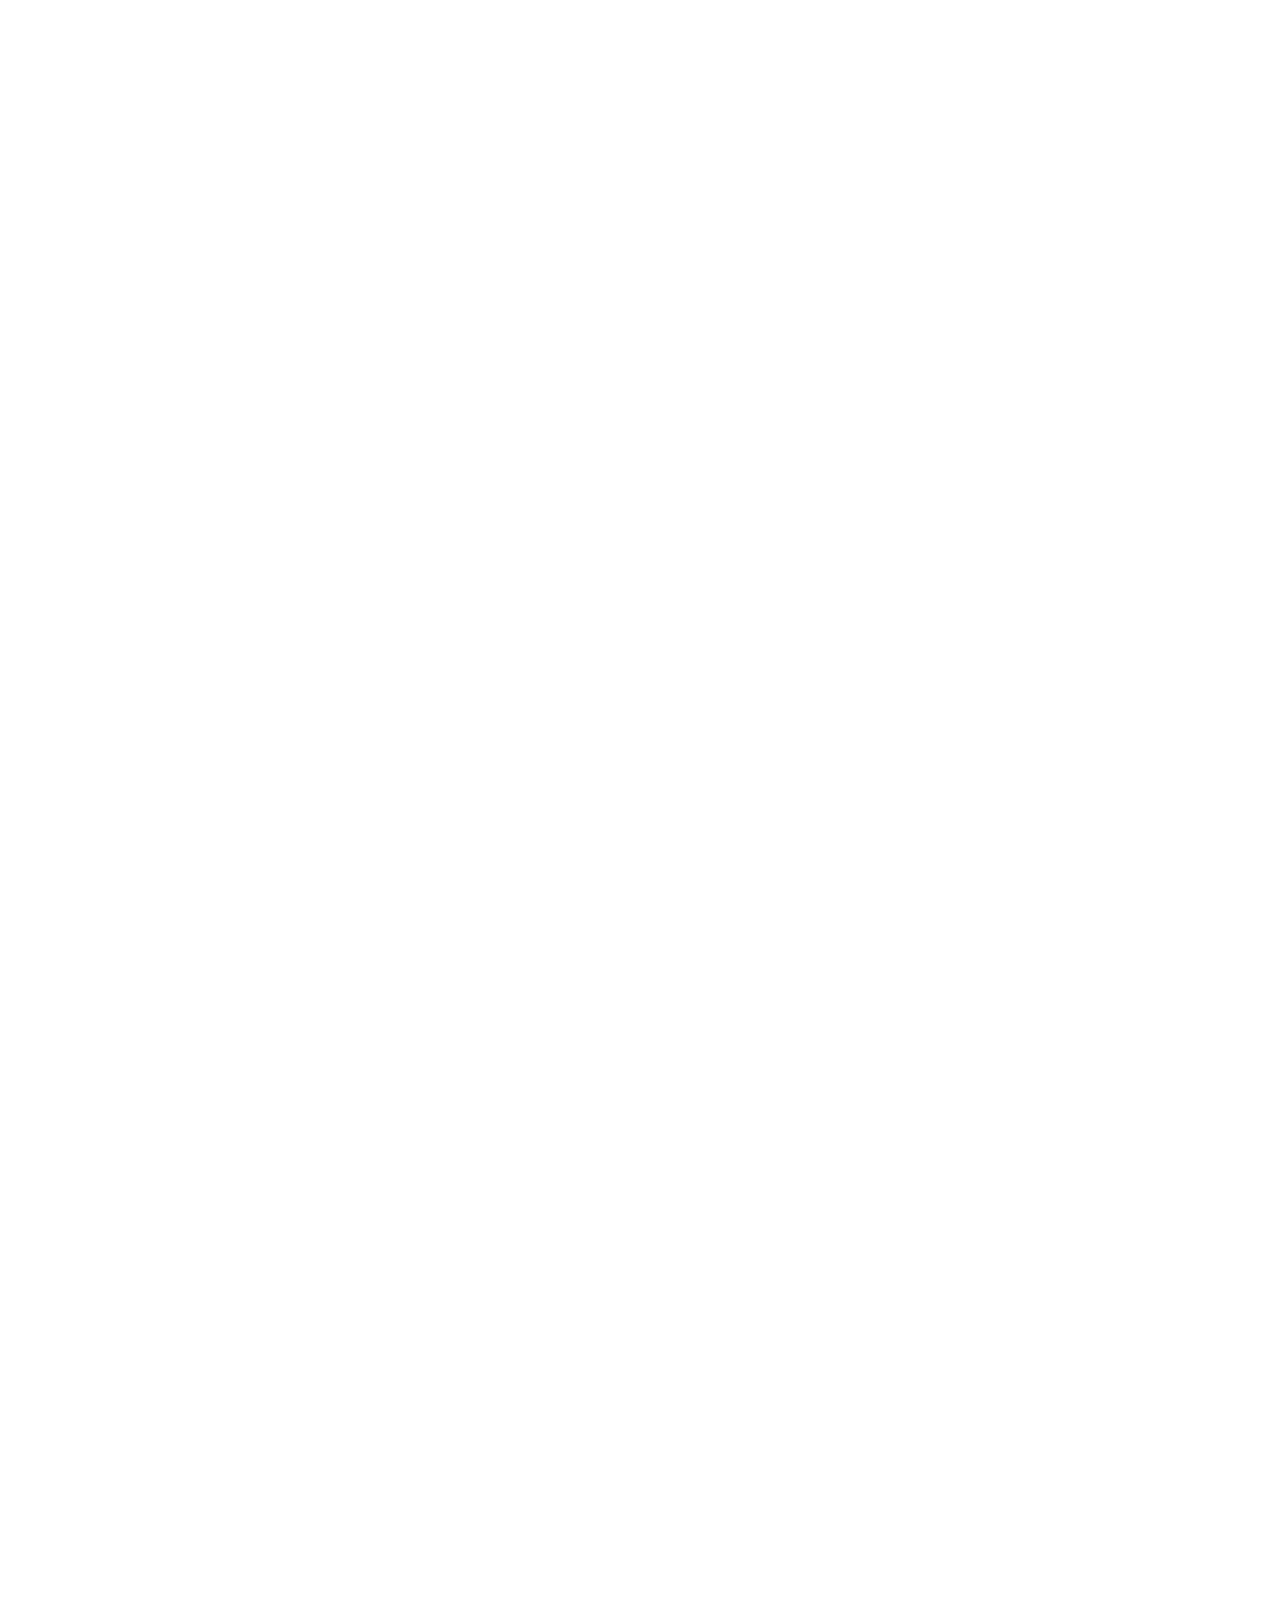
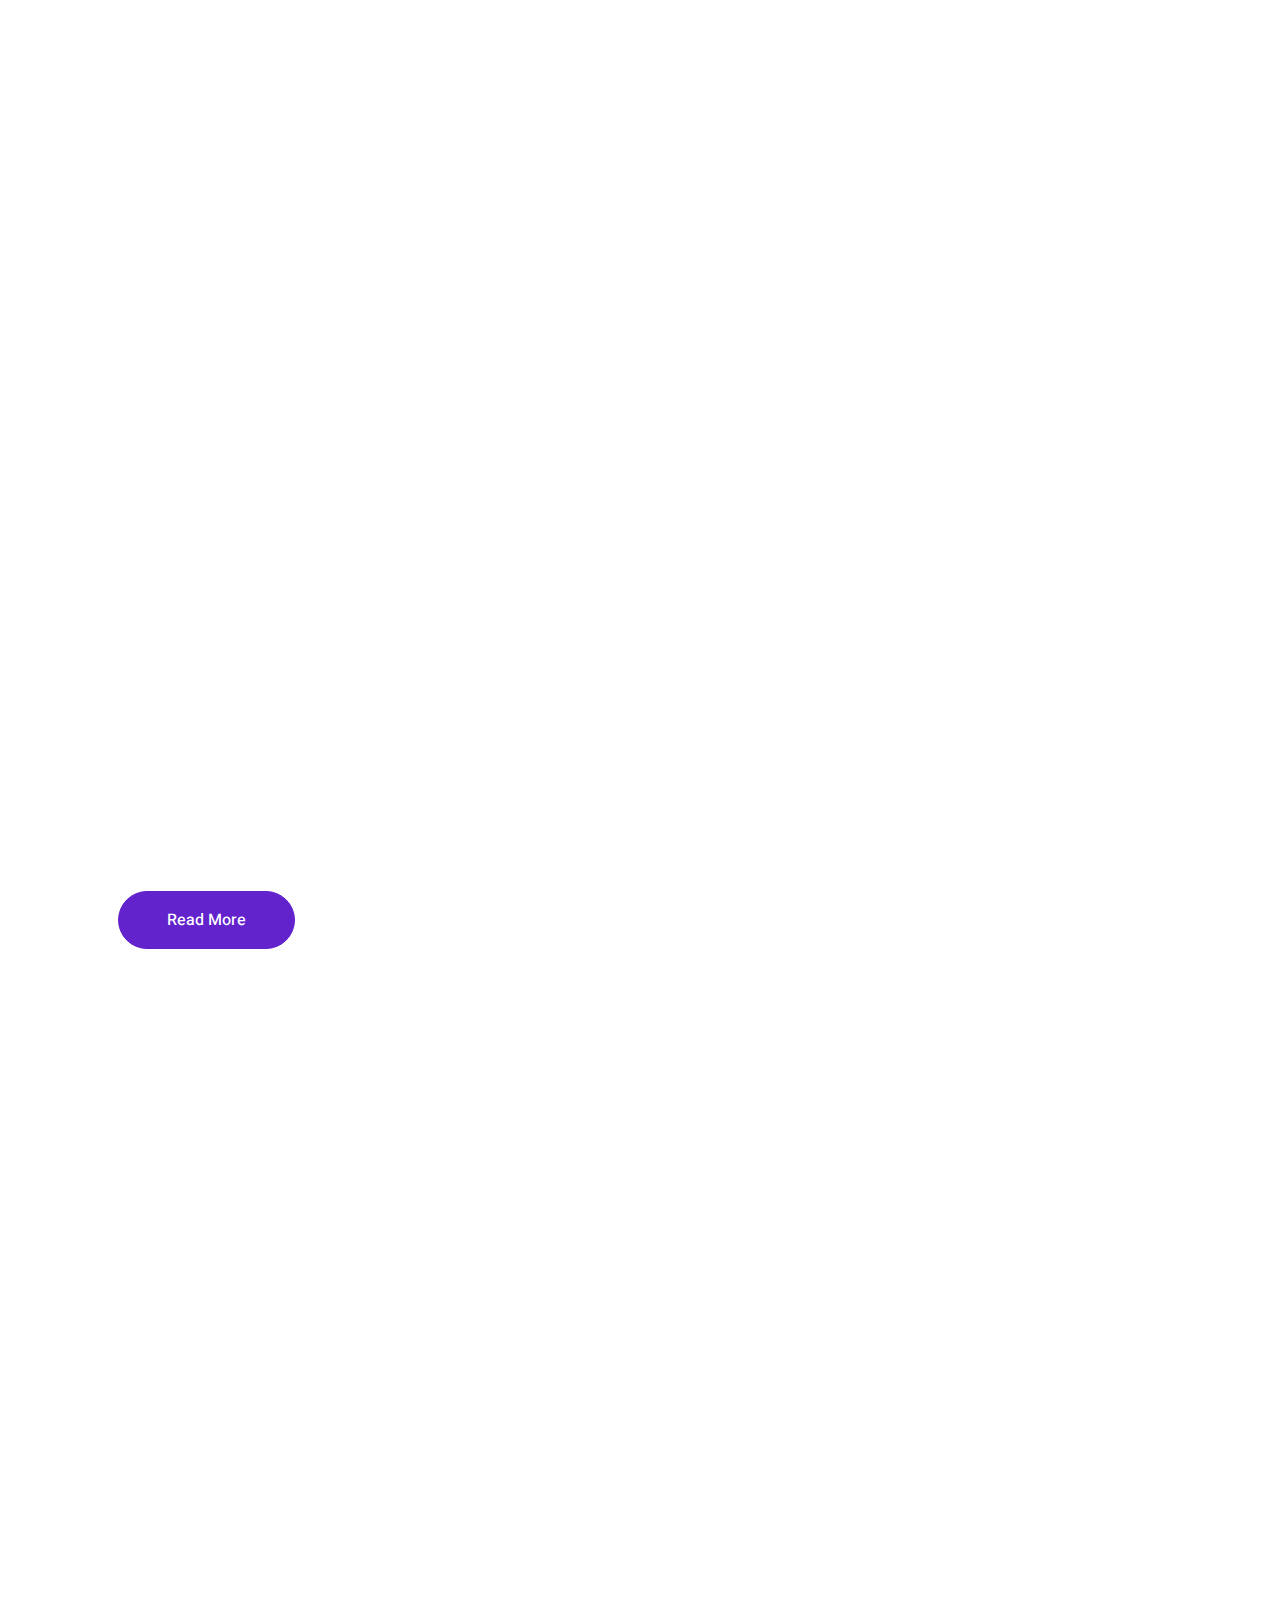
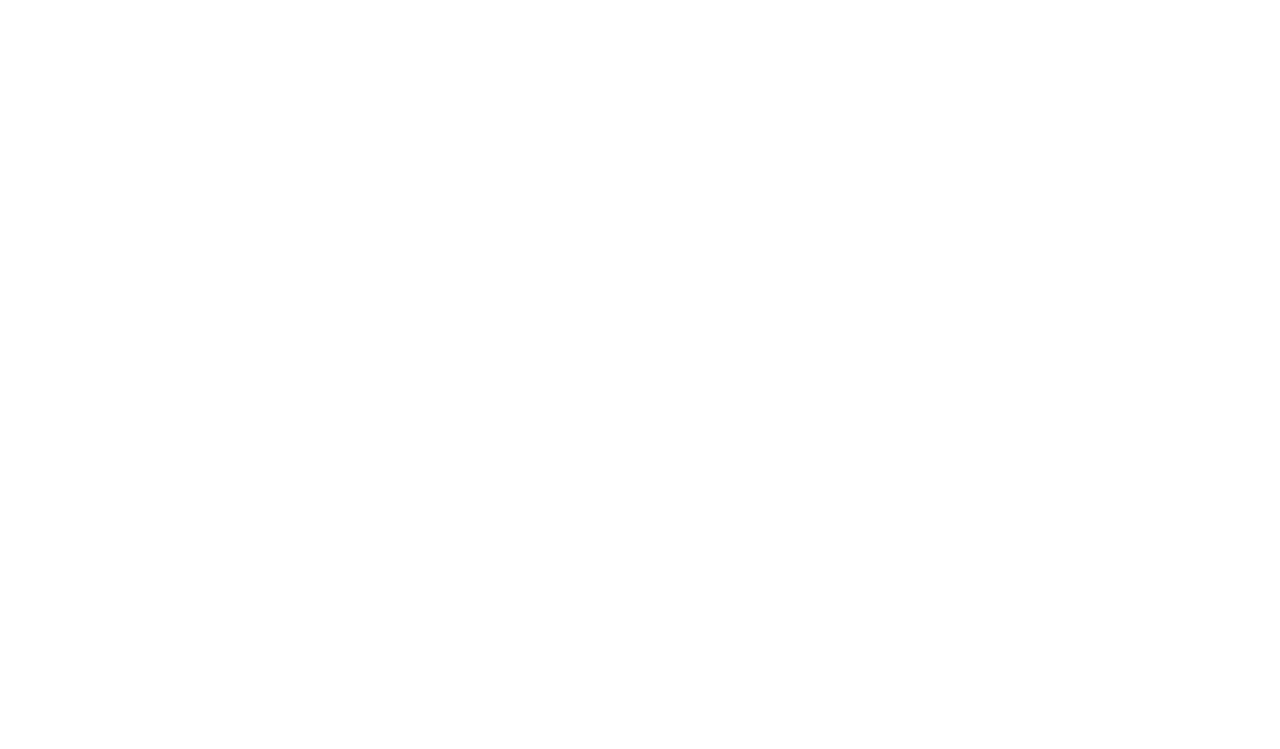
==== commit d2886903: "fix 1" ====
--- a/expo jmti/index.html
+++ b/expo jmti/index.html
@@ -55,17 +55,11 @@
                 </button>
                 <div class="collapse navbar-collapse" id="navbarCollapse">
                     <div class="navbar-nav mx-auto py-0">
-                        <a href="index.html" class="nav-item nav-link active">Home</a>
-                        <a href="about.html" class="nav-item nav-link">About</a>
+                        <a href="#home" class="nav-item nav-link active">Home</a>
+                        <a href="#jmti" class="nav-item nav-link">About</a>
                         <!-- <a href="service.html" class="nav-item nav-link">Service</a> -->
                         <a href="project.html" class="nav-item nav-link">Jobs</a>
                         <div class="nav-item dropdown">
-                            <a href="#" class="nav-link dropdown-toggle" data-bs-toggle="dropdown">Pages</a>
-                            <div class="dropdown-menu m-0">
-                                <a href="team.html" class="dropdown-item">Our Team</a>
-                                <a href="testimonial.html" class="dropdown-item">Testimonial</a>
-                                <a href="404.html" class="dropdown-item">404 Page</a>
-                            </div>
                         </div>
                         <a href="contact.html" class="nav-item nav-link">Contact</a>
                     </div>
@@ -73,7 +67,7 @@
                 </div>
             </nav>
 
-            <div class="container-xxl bg-primary hero-header">
+            <div id="home" class="container-xxl bg-primary hero-header">
                 <div class="container px-lg-5">
                     <div class="row g-5 align-items-end">
                         <div class="col-lg-6 text-center text-lg-start">
@@ -213,7 +207,7 @@
 
 
         <!-- About Start -->
-        <div class="container-xxl py-5">
+        <div id="jmti" class="container-xxl py-5">
             <div class="container py-5 px-lg-5">
                 <div class="row g-5 align-items-center">
                     <div class="col-lg-6 wow fadeInUp" data-wow-delay="0.1s">
@@ -525,7 +519,7 @@
 
 
         <!-- Team Start -->
-        <div class="container-xxl py-5">
+        <!-- <div class="container-xxl py-5">
             <div class="container py-5 px-lg-5">
                 <div class="wow fadeInUp" data-wow-delay="0.1s">
                     <p class="section-title text-secondary justify-content-center"><span></span>Our Team<span></span></p>
@@ -579,7 +573,7 @@
                     </div>
                 </div>
             </div>
-        </div>
+        </div> -->
         <!-- Team End -->
         
 
